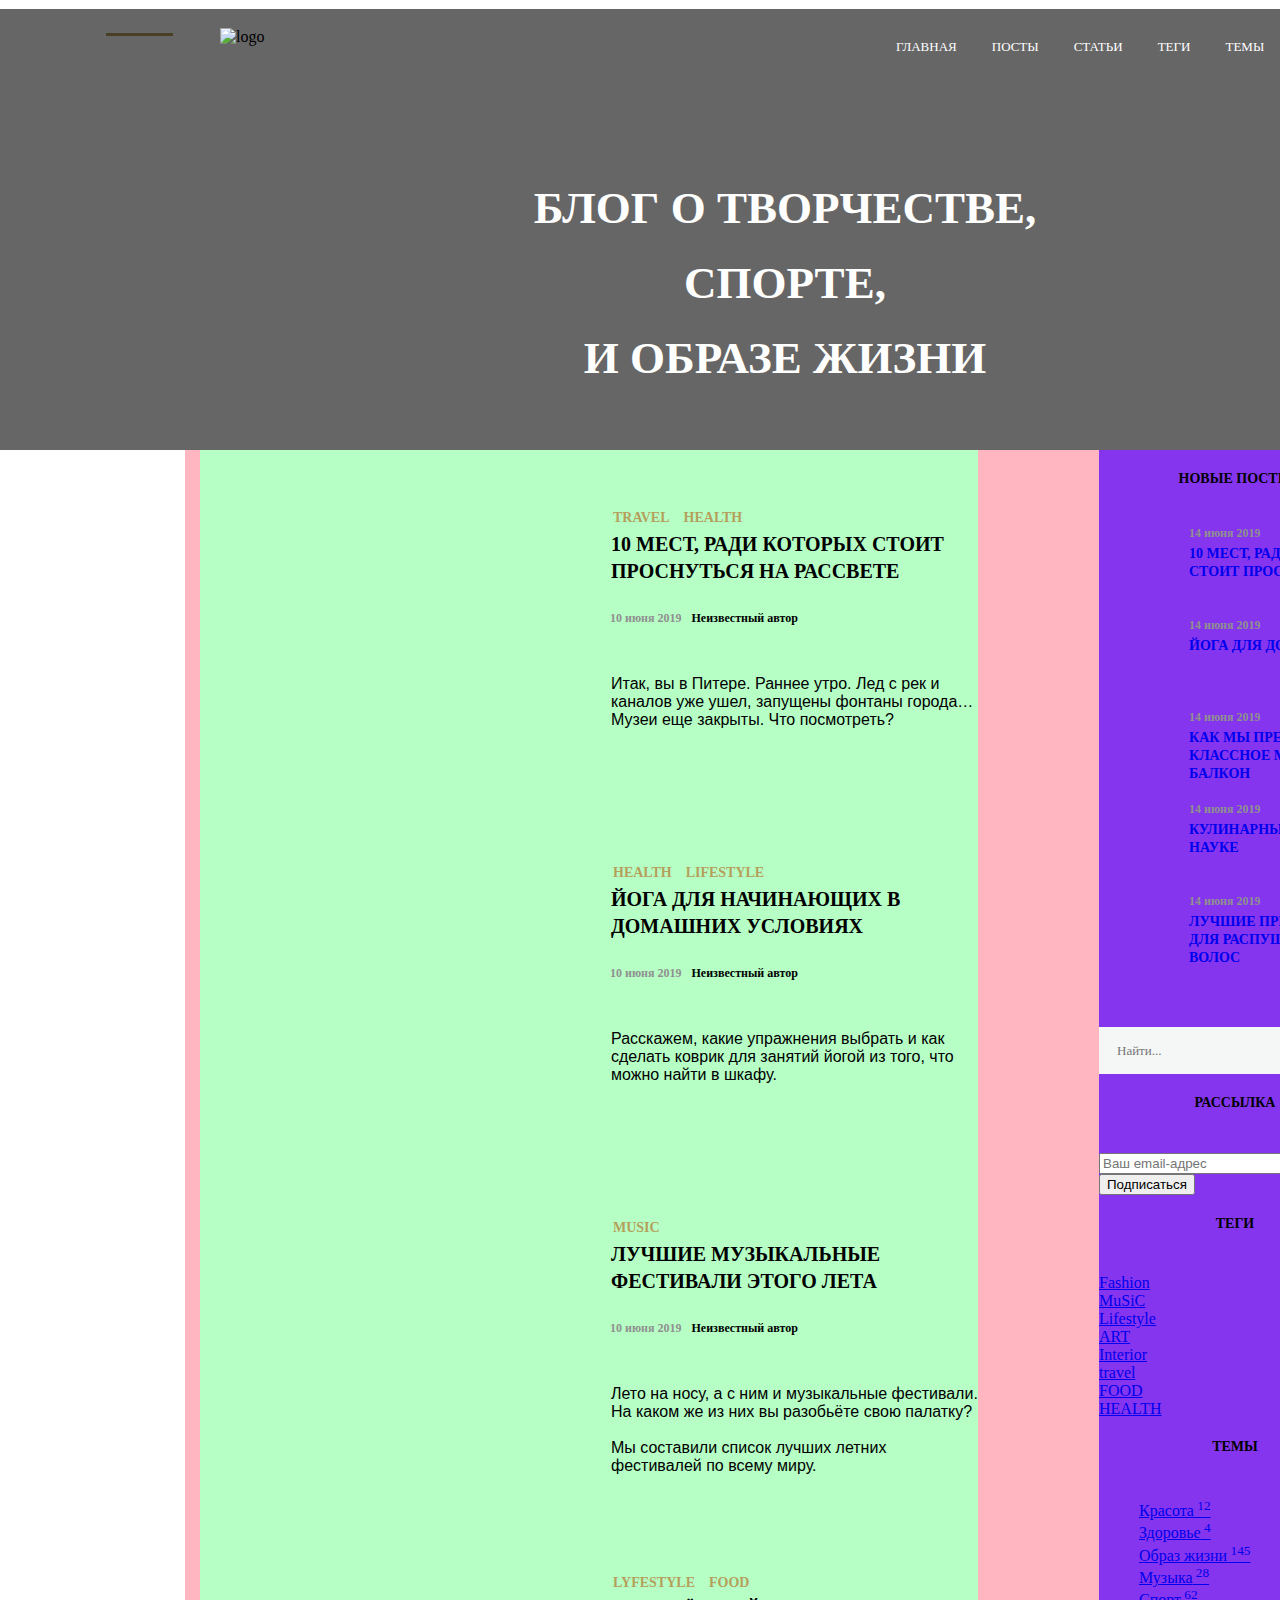
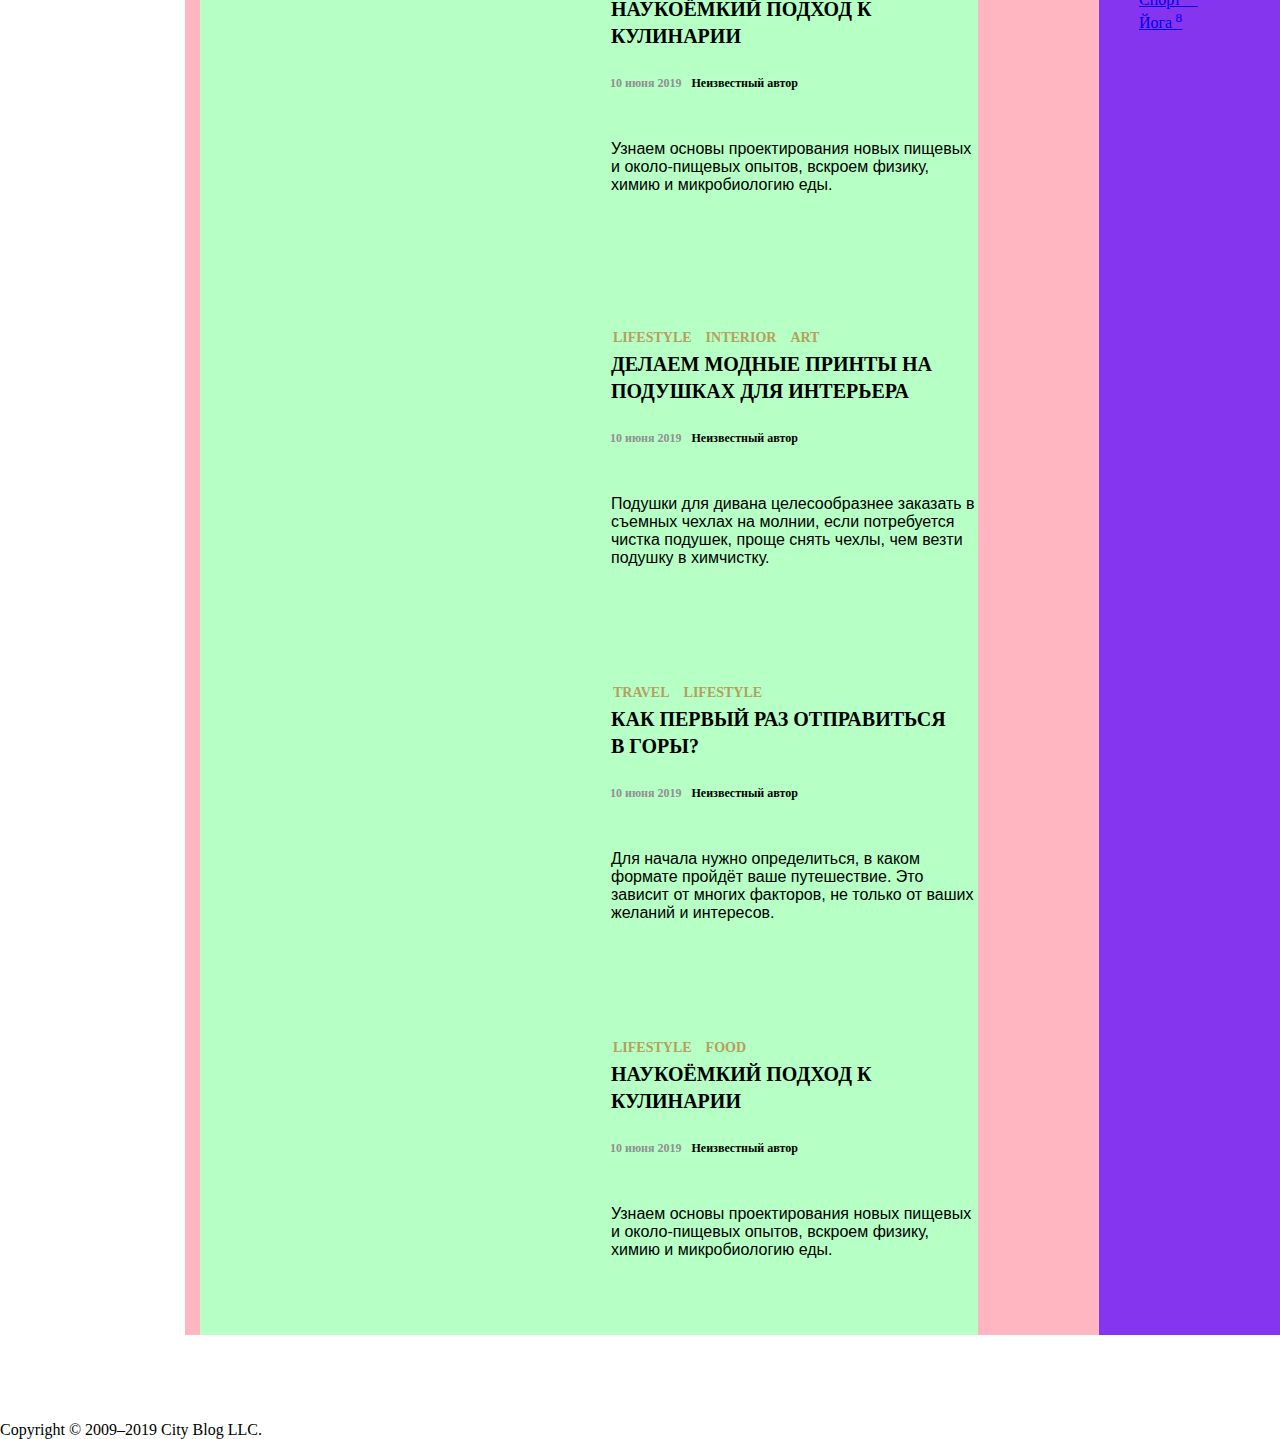
==== HTML from 0 till first/index.html @ 2b3f120d "final" ====
<!DOCTYPE html>
<html lang="en">
  <head>
    <meta charset="UTF-8" />
    <meta http-equiv="X-UA-Compatible" content="IE=edge" />
    <meta name="viewport" content="width=device-width, initial-scale=1.0" />
    <title>Блог о творчестве, спорте, и образе жизни</title>

    <link rel="stylesheet" href="style.css" />
    <link rel="stylesheet" href="https://use.typekit.net/uix5xdh.css" />
  </head>
  <body>
    <main class="main">
      <header class="header">
        <div class="header__container">
          <img
            src="https://netology-code.github.io/html-2-diploma/sources/images/noemi-logo.svg"
            alt="logo"
            class="logo"
          />
          <nav class="menu">
            <ul class="menu-list">
              <li class="menu-list-item">
                <a href="#" class="link">Главная</a>
              </li>
              <li class="menu-list-item">
                <a href="#" class="link">посты</a>
              </li>
              <li class="menu-list-item">
                <a href="#" class="link">статьи</a>
              </li>
              <li class="menu-list-item">
                <a href="#" class="link">теги</a>
              </li>
              <li class="menu-list-item">
                <a href="#" class="link">темы</a>
              </li>
              <li class="menu-list-item">
                <a href="#" class="link">контакты</a>
              </li>
            </ul>
          </nav>
        </div>
        <!-- /.header__container -->
        <h1 class="title">
          <span
            >Блог о творчестве, спорте,<br />
            и образе жизни</span
          >
        </h1>
      </header>
      <section class="section">
        <main class="posts">
          <section class="post">
            <article class="article">
              <span class="tag"
                ><a href="#" class="category">Travel</a>
                <a href="#" class="category">Health</a></span
              >
              <h2 class="article__title">
                <a href="#" class="article__title-link"
                  >10 мест, ради которых стоит проснуться на рассвете</a
                >
              </h2>
              <div class="time__author">
                <time class="time">10 июня 2019</time>
                <span class="author">Неизвестный автор</span>
              </div>
              <p class="content">
                Итак, вы в Питере. Раннее утро. Лед с рек и каналов уже ушел,
                запущены фонтаны города… Музеи еще закрыты. Что посмотреть?
              </p>
            </article>
          </section>
          <section class="post">
            <article class="article">
              <span class="tag"
                ><a href="#" class="category">health</a>
                <a href="#" class="category">lifestyle</a></span
              >
              <h2 class="article__title">
                <a href="#" class="article__title-link"
                  >ЙОга для начинающих в домашних условиях</a
                >
              </h2>
              <div class="time__author">
                <time class="time">10 июня 2019</time>
                <span class="author">Неизвестный автор</span>
              </div>
              <p class="content">
                Расскажем, какие упражнения выбрать и как сделать коврик для
                занятий йогой из того, что можно найти в шкафу.
              </p>
            </article>
          </section>
          <section class="post">
            <article class="article">
              <span class="tag"
                ><a href="#" class="category">music</a>
                <a href="#" class="category"></a
              ></span>
              <h2 class="article__title">
                <a href="#" class="article__title-link"
                  >Лучшие музыкальные фестивали этого лета</a
                >
              </h2>
              <div class="time__author">
                <time class="time">10 июня 2019</time>
                <span class="author">Неизвестный автор</span>
              </div>
              <p class="content">
                Лето на носу, а с ним и музыкальные фестивали. На каком же из
                них вы разобьёте свою палатку? <br /><br />
                Мы составили список лучших летних фестивалей по всему миру.
              </p>
              <!-- <p class="content">
                Мы составили список лучших летних фестивалей по всему миру.
              </p> -->
            </article>
          </section>
          <section class="post">
            <article class="article">
              <span class="tag"
                ><a href="#" class="category">LYFESTYLE</a>
                <a href="#" class="category">FOOD</a></span
              >
              <h2 class="article__title">
                <a href="#" class="article__title-link"
                  >Наукоёмкий подход к кулинарии</a
                >
              </h2>
              <div class="time__author">
                <time class="time">10 июня 2019</time>
                <span class="author">Неизвестный автор</span>
              </div>
              <p class="content">
                Узнаем основы проектирования новых пищевых и около-пищевых
                опытов, вскроем физику, <br />химию и микробиологию еды.
              </p>
            </article>
          </section>
          <section class="post">
            <article class="article">
              <span class="tag">
                <a href="#" class="category">Lifestyle</a>
                <a href="#" class="category">INTERIOR</a>
                <a href="#" class="category">art</a></span
              >
              <h2 class="article__title">
                <a href="#" class="article__title-link"
                  >делаем модные принты на подушках для интерьера</a
                >
              </h2>
              <div class="time__author">
                <time class="time">10 июня 2019</time>
                <span class="author">Неизвестный автор</span>
              </div>
              <p class="content">
                Подушки для дивана целесообразнее заказать в съемных чехлах на
                молнии, если потребуется чистка подушек, проще снять чехлы, чем
                везти подушку в химчистку.
              </p>
            </article>
          </section>
          <section class="post">
            <article class="article">
              <span class="tag"
                ><a href="#" class="category">travel</a>
                <a href="#" class="category">lifestyle</a></span
              >
              <h2 class="article__title">
                <a href="#" class="article__title-link"
                  >Как первый раз отправиться<br />
                  в горы?</a
                >
              </h2>
              <div class="time__author">
                <time class="time">10 июня 2019</time>
                <span class="author">Неизвестный автор</span>
              </div>
              <p class="content">
                Для начала нужно определиться, в каком формате пройдёт ваше
                путешествие. Это зависит от многих факторов, не только от ваших
                желаний и интересов.
              </p>
            </article>
          </section>
          <section class="post">
            <article class="article">
              <span class="tag"
                ><a href="#" class="category">lifestyle</a>
                <a href="#" class="category">food</a></span
              >
              <h2 class="article__title">
                <a href="#" class="article__title-link"
                  >Наукоёмкий подход к кулинарии</a
                >
              </h2>
              <div class="time__author">
                <time class="time">10 июня 2019</time>
                <span class="author">Неизвестный автор</span>
              </div>
              <p class="content">
                Узнаем основы проектирования новых пищевых и около-пищевых
                опытов, вскроем физику, химию и микробиологию еды.
              </p>
            </article>
          </section>
        </main>
        <aside class="aside">
          <section class="aside__container">
            <h3 class="aside__title">Новые посты</h3>
            <article class="aside__post">
              <div class="aside__post-content">
                <time class="time">14 июня 2019</time>
                <h4 class="article__title-aside">
                  <a href="#" class="article__title-link-aside"
                    >10 мест, ради которых стоит проснуться</a
                  >
                </h4>
              </div>
            </article>
            <article class="aside__post">
              <div class="aside__post-content">
                <time class="time">14 июня 2019</time>
                <h4 class="article__title-aside">
                  <a href="#" class="article__title-link-aside"
                    >Йога для домашних</a
                  >
                </h4>
              </div>
            </article>
            <article class="aside__post">
              <div class="aside__post-content">
                <time class="time">14 июня 2019</time>
                <h4 class="article__title-aside">
                  <a href="#" class="article__title-link-aside"
                    >как мы превратили классное место в балкон</a
                  >
                </h4>
              </div>
            </article>
            <article class="aside__post">
              <div class="aside__post-content">
                <time class="time">14 июня 2019</time>
                <h4 class="article__title-aside">
                  <a href="#" class="article__title-link-aside"
                    >Кулинарный подход к науке</a
                  >
                </h4>
              </div>
            </article>
            <article class="aside__post">
              <div class="aside__post-content">
                <time class="time">14 июня 2019</time>
                <h4 class="article__title-aside">
                  <a href="#" class="article__title-link-aside"
                    >лучшие прически для распущенных волос</a
                  >
                </h4>
              </div>
            </article>
          </section>
          <section class="search__container">
            <form class="search">
              <label class="search-group">
                <input class="field" name="query" placeholder="Найти..." />
              </label>
              <button class="button__find"></button>
            </form>
          </section>
          <section class="newsletter__container">
            <h3 class="aside__title">Рассылка</h3>
            <form class="newsletter__form">
              <label class="newsletter__label">
                <input
                  type="email"
                  class="newsletter__field"
                  placeholder="Ваш email-адрес"
                  alt="поле для ввода почты"
                  required=""
                />
              </label>
              <button class="newsletter__button" type="submit">
                Подписаться
              </button>
            </form>
          </section>
          <section class="tags__container">
            <h3 class="aside__title">теги</h3>
            <div class="tags-list">
              <div class="tags-list__item">
                <a href="#" class="tags-list__link">Fashion</a>
              </div>
              <div class="tags-list__item">
                <a href="#" class="tags-list__link">MuSiC</a>
              </div>
              <div class="tags-list__item">
                <a href="#" class="tags-list__link">Lifestyle</a>
              </div>
              <div class="tags-list__item">
                <a href="#" class="tags-list__link">ART</a>
              </div>
              <div class="tags-list__item">
                <a href="#" class="tags-list__link">Interior</a>
              </div>
              <div class="tags-list__item">
                <a href="#" class="tags-list__link">travel</a>
              </div>
              <div class="tags-list__item">
                <a href="#" class="tags-list__link">FOOD</a>
              </div>
              <div class="tags-list__item">
                <a href="#" class="tags-list__link">HEALTH</a>
              </div>
            </div>
          </section>
          <section class="topic__container">
            <h3 class="aside__title">Темы</h3>
            <ul class="topic__list">
              <li class="topic__item">
                <a href="#" class="topic__item-link">Красота<sup> 12</sup></a>
              </li>
              <li class="topic__item">
                <a href="#" class="topic__item-link">Здоровье<sup> 4</sup></a>
              </li>
              <li class="topic__item">
                <a href="#" class="topic__item-link"
                  >Образ жизни<sup> 145</sup></a
                >
              </li>
              <li class="topic__item">
                <a href="#" class="topic__item-link">Музыка<sup> 28</sup></a>
              </li>
              <li class="topic__item">
                <a href="#" class="topic__item-link">Спорт<sup> 62</sup></a>
              </li>
              <li class="topic__item">
                <a href="#" class="topic__item-link">Йога<sup> 8</sup></a>
              </li>
            </ul>
          </section>
        </aside>
      </section>
      <footer class="footer">
        <section class="footer__container">
          <ul class="social-list">
            <li class="social-list__item">
              <a href="#" class="social-list__link"
                ><img
                  src="https://netology-code.github.io/html-2-diploma/sources/images/social/001-dribbble.svg"
                  alt=""
                  class="social-list__icon"
              /></a>
            </li>
            <li class="social-list__item">
              <a href="#" class="social-list__link"
                ><img
                  src="https://netology-code.github.io/html-2-diploma/sources/images/social/002-pinterest.svg"
                  alt=""
                  class="social-list__icon"
              /></a>
            </li>
            <li class="social-list__item">
              <a href="#" class="social-list__link"
                ><img
                  src="https://netology-code.github.io/html-2-diploma/sources/images/social/003-tumblr.svg"
                  alt=""
                  class="social-list__icon"
              /></a>
            </li>
          </ul>
        </section>
        <span class="copyright">Copyright © 2009–2019 City Blog LLC.</span>
      </footer>
    </main>
  </body>
</html>
---- HTML from 0 till first/style.css ----
@font-face {
  font-family: OpenSans;
  src: url(https://netology-code.github.io/html-2-diploma/sources/fonts/OpenSans-Regular.woff);
  font-weight: 400;
  font-style: normal;
}

@font-face {
  font-family: OpenSans;
  src: url(https://netology-code.github.io/html-2-diploma/sources/fonts/OpenSans-Bold.woff);
  font-weight: 600;
  font-style: normal;
}

body {
  margin: 0px;
  padding: 0px;
  box-sizing: border-box;
}

ul {
  list-style-type: none;
}

.main {
  box-sizing: border-box;
  width: 1600px;
  height: 450px;
  background-image: url(https://netology-code.github.io/html-2-diploma/sources/images/banner-bg.jpg);
  background-size: cover;
  background-repeat: no-repeat;
  background-position: -21px 8px;
  position: relative;
  z-index: 2;
}
.main::before {
  box-sizing: border-box;
  display: block;
  content: " ";
  width: 1578px;
  height: 441px;
  background-color: #000000;
  position: absolute;
  z-index: 1;
  opacity: 0.6;
  top: 9px;
}

.header {
  box-sizing: border-box;
  max-width: 1200px;
  min-height: 450px;
  margin: 0 auto;
}

.header__container {
  display: flex;
  flex-wrap: nowrap;
  justify-content: end;
  position: relative;
  z-index: 3;
}

.menu {
  margin-top: 26px;
  margin-right: 29px;
  margin-left: 512px;
  width: 477px;
  text-transform: uppercase;
}

.menu-list {
  display: flex;
  justify-content: end;
  gap: 35px;
  font-family: OpenSans;
  font-size: 13px;
  list-style-type: none;
  text-decoration: none;
}

.menu-list-item:hover {
  text-decoration: underline;
}

.link {
  text-decoration: none;
  color: #fff;
}

.logo {
  box-sizing: border-box;
  margin-top: 28px;
  margin-left: 18px;
  width: 179.95px;
  height: 41px;
  padding-left: 2px;
}

.title {
  width: 690px;
  min-height: 107px;
  font-family: OpenSans;
  font-size: 45px;
  line-height: 75px;
  text-transform: uppercase;
  margin: 102px 240px;
  text-align: center;
  color: #fff;
  position: absolute;
  z-index: 3;
}

.section {
  box-sizing: border-box;
  width: 1230px;
  min-height: 400px;
  margin: 0 auto;
  display: flex;
  justify-content: space-between;

  background-color: lightpink; /* для визуадльной ориентировки*/
}

.posts {
  width: 778px;
  min-height: 293px;
  margin-left: 15px;

  background-color: rgb(182, 255, 197); /* для визуадльной ориентировки*/
}

.post {
  width: 381px;
  height: 301px;
  box-sizing: border-box;
  background-image: url(https://netology-code.github.io/html-2-diploma/sources/images/last-post1.jpg);
  /* background-size: cover; */
  background-repeat: no-repeat;
  background-position: 0 6px;
  position: relative;
  margin-top: 54px;
}

.post:nth-child(2) {
  background-image: url(https://netology-code.github.io/html-2-diploma/sources/images/last-post2.jpg);
}

.post:nth-child(3) {
  background-image: url(https://netology-code.github.io/html-2-diploma/sources/images/last-post3.jpg);
}
.post:nth-child(4) {
  background-image: url(https://netology-code.github.io/html-2-diploma/sources/images/last-post4.jpg);
}
.post:nth-child(5) {
  background-image: url(https://netology-code.github.io/html-2-diploma/sources/images/last-post5.jpg);
}
.post:nth-child(6) {
  background-image: url(https://netology-code.github.io/html-2-diploma/sources/images/last-post6.jpg);
}
.post:nth-child(7) {
  background-image: url(https://netology-code.github.io/html-2-diploma/sources/images/last-post4.jpg);
}

.article {
  display: flex;
  flex-direction: column;
  margin-top: 10px;
  margin-left: -1px;
  width: 369px;
  min-height: 293px;
  position: absolute;
  top: -16px;
  left: 412px;
}

.tag {
  display: flex;

  margin-bottom: -8px;
  margin-left: 2px;
}

.category {
  margin-right: 14px;
  text-decoration: none;
  font-family: OpenSans;
  font-weight: bold;
  font-size: 14px;
  line-height: 40px;
  text-transform: uppercase;
  color: #b59f5c;
}

.category:hover {
  text-decoration: underline;
}

.article__title {
  margin: 0;
}

.article__title-link {
  font-family: OpenSans;
  font-weight: bold;
  font-size: 20px;
  line-height: 24px;
  text-transform: uppercase;
  text-decoration: none;
  color: #000000;
}

.article__title-link:hover {
  color: #b59f5c;
}

.time__author {
  margin-top: 14px;
  margin-left: -1px;
}

.time {
  font-family: OpenSans;
  font-weight: 600;
  font-size: 12px;
  line-height: 40px;
  color: #909090;
  margin-right: 6px;
}

.author {
  font-family: OpenSans;
  font-weight: bold;
  font-size: 12px;
  line-height: 40px;
  color: black;
}

.content {
  margin-top: 37px;
  font-family: myriad-pro, sans-serif;
  font-weight: 400;
  font-style: normal;
}

.aside {
  width: 272px;
  min-height: 350px;
  margin-right: 44px;

  background-color: rgb(133, 53, 237); /* для визуадльной ориентировки*/
}

.aside__block {
  background-color: rgb(17, 210, 33); /* для визуадльной ориентировки*/
  margin-top: 52px;
  position: relative;
}

.aside__title {
  font-family: OpenSans;
  font-weight: bold;
  font-size: 14px;
  line-height: 29.15px;
  color: black;
  text-align: center;
  text-transform: uppercase;
  margin-bottom: 36px;
}

.aside__title::after {
  content: " ";
  width: 67px;
  height: 3px;
  background-color: #b59f5b;
  position: absolute;
  top: 33px;
  left: 106px;
}

.aside__post {
  box-sizing: border-box;
  width: 272px;
  height: 70px;
  background-image: url(https://netology-code.github.io/html-2-diploma/sources/images/2.jpg);
  background-repeat: no-repeat;
  position: relative;
  margin-top: 22px;
  margin-bottom: 21px;
}

.aside__post:nth-of-type(2) {
  background-image: url(https://netology-code.github.io/html-2-diploma/sources/images/151.jpg);
}

.aside__post:nth-of-type(3) {
  background-image: url(https://netology-code.github.io/html-2-diploma/sources/images/45.jpg);
}

.aside__post:nth-of-type(4) {
  background-image: url(https://netology-code.github.io/html-2-diploma/sources/images/501.jpg);
}

.aside__post:nth-of-type(5) {
  background-image: url(https://netology-code.github.io/html-2-diploma/sources/images/7.jpg);
}

.aside__post-content {
  position: absolute;
  width: 183px;
  top: -16px;
  left: 90px;
}

.article__title-aside {
  margin: -9px 0 0 0px;
}

.article__title-link-aside {
  font-family: OpenSans;
  font-weight: bold;
  font-size: 14px;
  line-height: 0.5;
  text-decoration: none;
  text-transform: uppercase;
}

.article__title-link-aside:hover {
  color: #b59f5c;
}

.search__container {
  margin-top: 60px;
}
.search {
  display: flex;
}

.field {
  display: block;
  box-sizing: border-box;
  width: 220px;
  height: 47px;
  padding: 10px 25px 10px 16px;
  font-family: OpenSans;
  font-weight: 400;
  font-size: 13px;
  line-height: 40px;
  border-style: none;
  background-color: #f4f7f6;
  outline: 0;
  border: 2px solid #f4f7f6;
}

.field:focus {
  border: 2px solid #b59f5b;
}

.button__find {
  box-sizing: border-box;
  width: 49px;
  height: 47px;
  margin-left: 0px;
  background-image: url("https://netology-code.github.io/html-2-diploma/sources/images/search.svg");
  background-repeat: no-repeat;
  background-size: 18px 18px;
  background-position: 18px 15px;
  background-color: #b59f5b;
  border-style: none;
  border-color: none;
}

.button__find:hover {
  background-color: #323232;
  cursor: pointer;
}
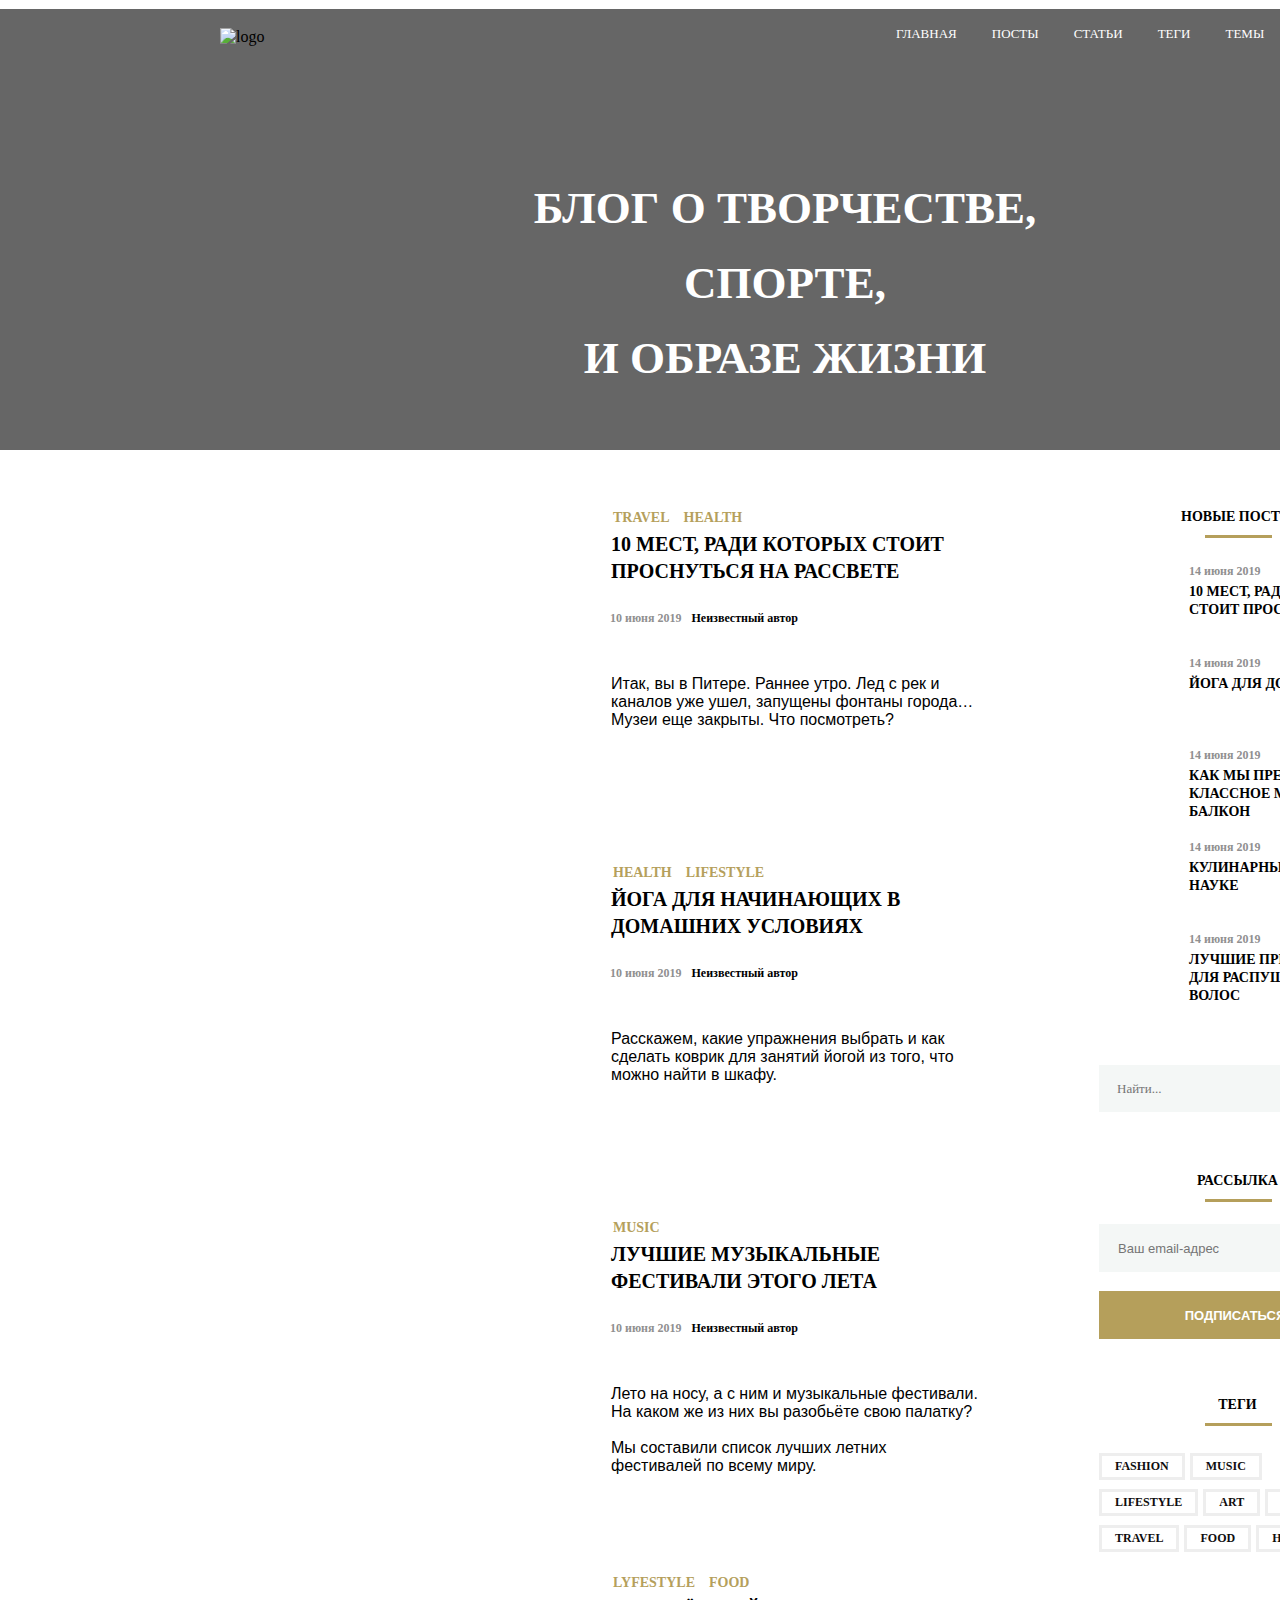
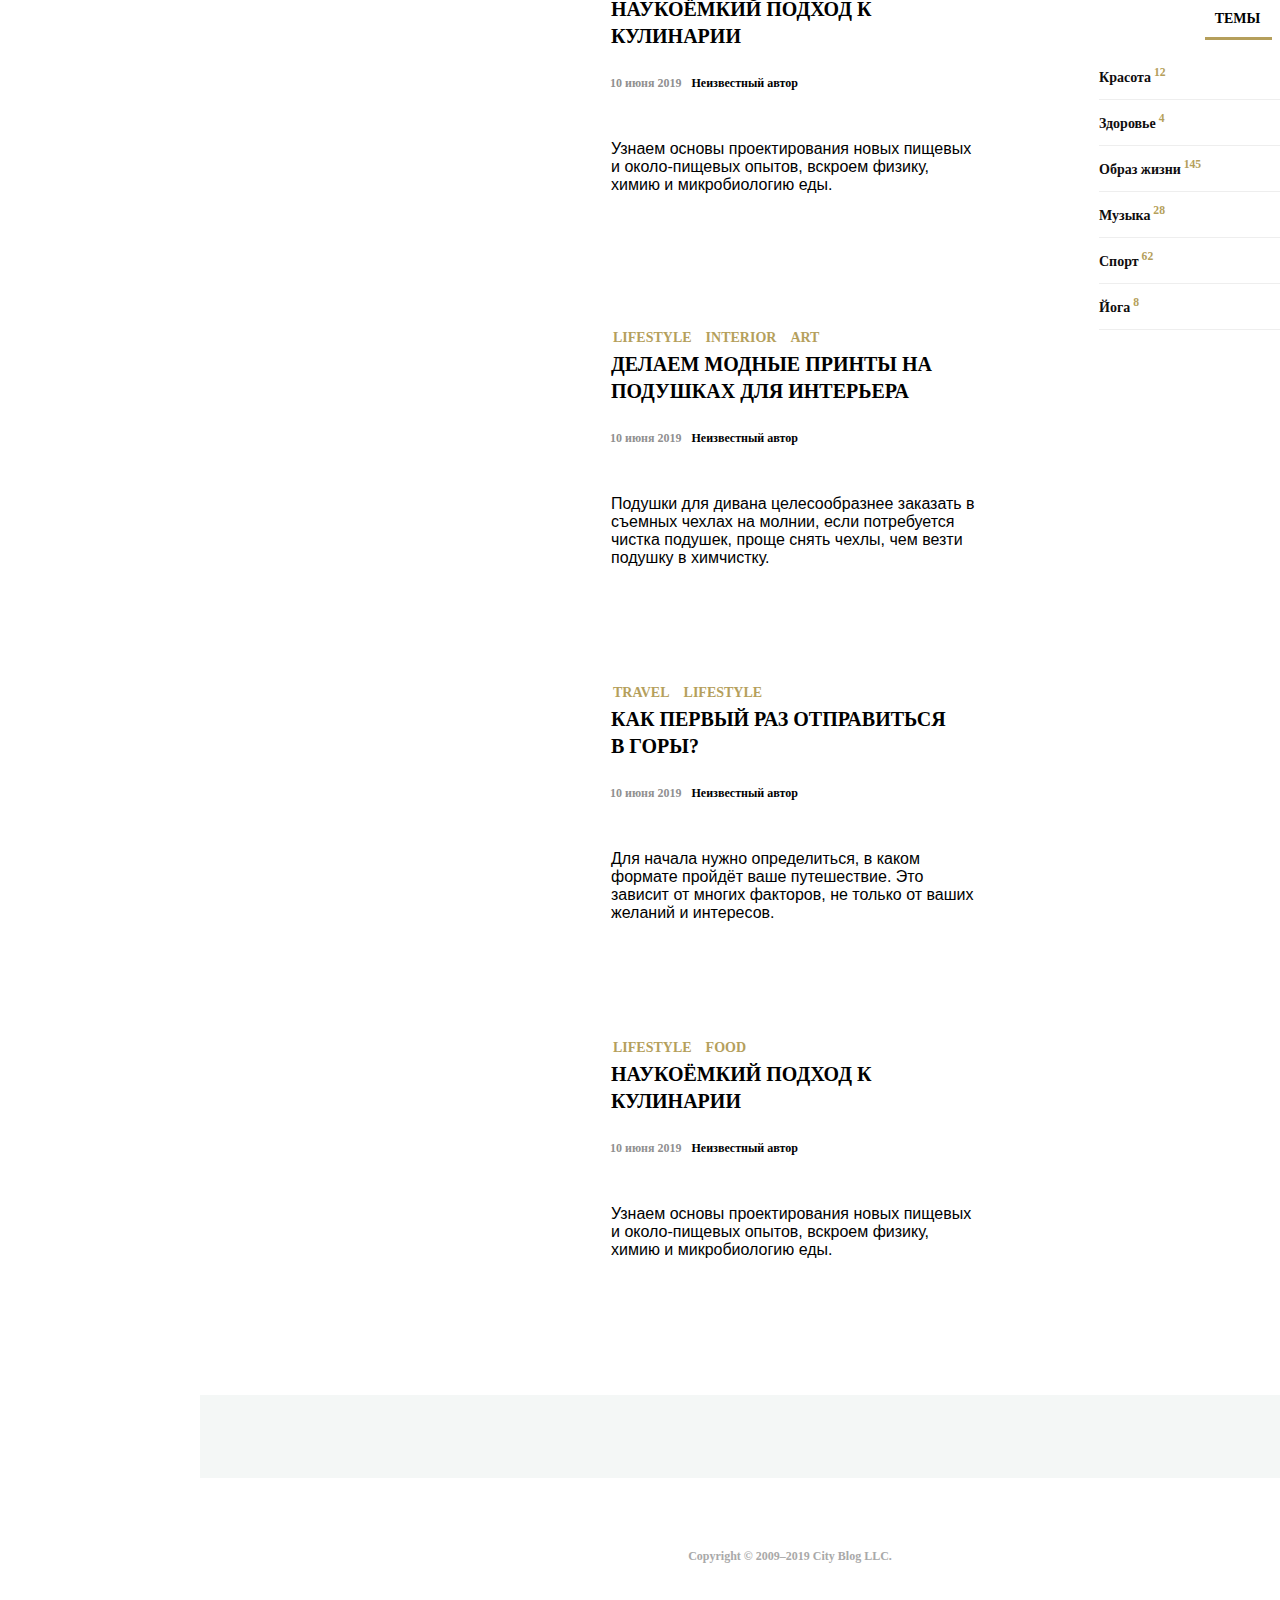
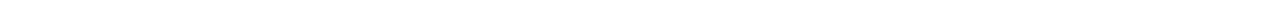
==== commit 9207f498: "19.09.2022" ====
--- a/HTML from 0 till first/index.html
+++ b/HTML from 0 till first/index.html
@@ -12,7 +12,7 @@
   <body>
     <main class="main">
       <header class="header">
-        <div class="header__container">
+        <div class="header-container">
           <img
             src="https://netology-code.github.io/html-2-diploma/sources/images/noemi-logo.svg"
             alt="logo"
@@ -43,10 +43,8 @@
         </div>
         <!-- /.header__container -->
         <h1 class="title">
-          <span
-            >Блог о творчестве, спорте,<br />
-            и образе жизни</span
-          >
+          Блог о творчестве, спорте,<br />
+          и образе жизни
         </h1>
       </header>
       <section class="section">
@@ -57,12 +55,12 @@
                 ><a href="#" class="category">Travel</a>
                 <a href="#" class="category">Health</a></span
               >
-              <h2 class="article__title">
-                <a href="#" class="article__title-link"
+              <h2 class="article-title">
+                <a href="#" class="article-title-link"
                   >10 мест, ради которых стоит проснуться на рассвете</a
                 >
               </h2>
-              <div class="time__author">
+              <div class="time-author">
                 <time class="time">10 июня 2019</time>
                 <span class="author">Неизвестный автор</span>
               </div>
@@ -78,12 +76,12 @@
                 ><a href="#" class="category">health</a>
                 <a href="#" class="category">lifestyle</a></span
               >
-              <h2 class="article__title">
-                <a href="#" class="article__title-link"
+              <h2 class="article-title">
+                <a href="#" class="article-title-link"
                   >ЙОга для начинающих в домашних условиях</a
                 >
               </h2>
-              <div class="time__author">
+              <div class="time-author">
                 <time class="time">10 июня 2019</time>
                 <span class="author">Неизвестный автор</span>
               </div>
@@ -99,12 +97,12 @@
                 ><a href="#" class="category">music</a>
                 <a href="#" class="category"></a
               ></span>
-              <h2 class="article__title">
-                <a href="#" class="article__title-link"
+              <h2 class="article-title">
+                <a href="#" class="article-title-link"
                   >Лучшие музыкальные фестивали этого лета</a
                 >
               </h2>
-              <div class="time__author">
+              <div class="time-author">
                 <time class="time">10 июня 2019</time>
                 <span class="author">Неизвестный автор</span>
               </div>
@@ -124,12 +122,12 @@
                 ><a href="#" class="category">LYFESTYLE</a>
                 <a href="#" class="category">FOOD</a></span
               >
-              <h2 class="article__title">
-                <a href="#" class="article__title-link"
+              <h2 class="article-title">
+                <a href="#" class="article-title-link"
                   >Наукоёмкий подход к кулинарии</a
                 >
               </h2>
-              <div class="time__author">
+              <div class="time-author">
                 <time class="time">10 июня 2019</time>
                 <span class="author">Неизвестный автор</span>
               </div>
@@ -146,12 +144,12 @@
                 <a href="#" class="category">INTERIOR</a>
                 <a href="#" class="category">art</a></span
               >
-              <h2 class="article__title">
-                <a href="#" class="article__title-link"
+              <h2 class="article-title">
+                <a href="#" class="article-title-link"
                   >делаем модные принты на подушках для интерьера</a
                 >
               </h2>
-              <div class="time__author">
+              <div class="time-author">
                 <time class="time">10 июня 2019</time>
                 <span class="author">Неизвестный автор</span>
               </div>
@@ -168,13 +166,13 @@
                 ><a href="#" class="category">travel</a>
                 <a href="#" class="category">lifestyle</a></span
               >
-              <h2 class="article__title">
-                <a href="#" class="article__title-link"
+              <h2 class="article-title">
+                <a href="#" class="article-title-link"
                   >Как первый раз отправиться<br />
                   в горы?</a
                 >
               </h2>
-              <div class="time__author">
+              <div class="time-author">
                 <time class="time">10 июня 2019</time>
                 <span class="author">Неизвестный автор</span>
               </div>
@@ -191,12 +189,12 @@
                 ><a href="#" class="category">lifestyle</a>
                 <a href="#" class="category">food</a></span
               >
-              <h2 class="article__title">
-                <a href="#" class="article__title-link"
+              <h2 class="article-title">
+                <a href="#" class="article-title-link"
                   >Наукоёмкий подход к кулинарии</a
                 >
               </h2>
-              <div class="time__author">
+              <div class="time-author">
                 <time class="time">10 июня 2019</time>
                 <span class="author">Неизвестный автор</span>
               </div>
@@ -208,162 +206,169 @@
           </section>
         </main>
         <aside class="aside">
-          <section class="aside__container">
-            <h3 class="aside__title">Новые посты</h3>
-            <article class="aside__post">
-              <div class="aside__post-content">
-                <time class="time">14 июня 2019</time>
-                <h4 class="article__title-aside">
-                  <a href="#" class="article__title-link-aside"
+          <section class="aside-container">
+            <h3 class="aside-title">Новые посты</h3>
+            <article class="aside-post">
+              <div class="aside-post-content">
+                <time class="time">14 июня 2019</time>
+                <h4 class="article-title-aside">
+                  <a href="#" class="article-title-link-aside"
                     >10 мест, ради которых стоит проснуться</a
                   >
                 </h4>
               </div>
             </article>
-            <article class="aside__post">
-              <div class="aside__post-content">
-                <time class="time">14 июня 2019</time>
-                <h4 class="article__title-aside">
-                  <a href="#" class="article__title-link-aside"
+            <article class="aside-post">
+              <div class="aside-post-content">
+                <time class="time">14 июня 2019</time>
+                <h4 class="article-title-aside">
+                  <a href="#" class="article-title-link-aside"
                     >Йога для домашних</a
                   >
                 </h4>
               </div>
             </article>
-            <article class="aside__post">
-              <div class="aside__post-content">
-                <time class="time">14 июня 2019</time>
-                <h4 class="article__title-aside">
-                  <a href="#" class="article__title-link-aside"
+            <article class="aside-post">
+              <div class="aside-post-content">
+                <time class="time">14 июня 2019</time>
+                <h4 class="article-title-aside">
+                  <a href="#" class="article-title-link-aside"
                     >как мы превратили классное место в балкон</a
                   >
                 </h4>
               </div>
             </article>
-            <article class="aside__post">
-              <div class="aside__post-content">
-                <time class="time">14 июня 2019</time>
-                <h4 class="article__title-aside">
-                  <a href="#" class="article__title-link-aside"
+            <article class="aside-post">
+              <div class="aside-post-content">
+                <time class="time">14 июня 2019</time>
+                <h4 class="article-title-aside">
+                  <a href="#" class="article-title-link-aside"
                     >Кулинарный подход к науке</a
                   >
                 </h4>
               </div>
             </article>
-            <article class="aside__post">
-              <div class="aside__post-content">
-                <time class="time">14 июня 2019</time>
-                <h4 class="article__title-aside">
-                  <a href="#" class="article__title-link-aside"
+            <article class="aside-post">
+              <div class="aside-post-content">
+                <time class="time">14 июня 2019</time>
+                <h4 class="article-title-aside">
+                  <a href="#" class="article-title-link-aside"
                     >лучшие прически для распущенных волос</a
                   >
                 </h4>
               </div>
             </article>
           </section>
-          <section class="search__container">
+          <section class="search-container">
             <form class="search">
               <label class="search-group">
+                <span class="visually-hidden">поле для ввода поиска</span>
                 <input class="field" name="query" placeholder="Найти..." />
               </label>
-              <button class="button__find"></button>
+              <button class="button-find">
+                <span class="visually-hidden">кнопка для поиска</span>
+              </button>
             </form>
           </section>
-          <section class="newsletter__container">
-            <h3 class="aside__title">Рассылка</h3>
-            <form class="newsletter__form">
-              <label class="newsletter__label">
+          <section class="newsletter-container">
+            <h3 class="aside-title">Рассылка</h3>
+            <form class="newsletter-form">
+              <label class="newsletter-label">
+                <span class="visually-hidden">поле для ввода почты</span>
                 <input
                   type="email"
-                  class="newsletter__field"
+                  class="newsletter-field"
                   placeholder="Ваш email-адрес"
                   alt="поле для ввода почты"
                   required=""
                 />
               </label>
-              <button class="newsletter__button" type="submit">
+              <button class="newsletter-button" type="submit">
                 Подписаться
               </button>
             </form>
           </section>
-          <section class="tags__container">
-            <h3 class="aside__title">теги</h3>
+          <section class="tags-container">
+            <h3 class="aside-title">теги</h3>
             <div class="tags-list">
-              <div class="tags-list__item">
-                <a href="#" class="tags-list__link">Fashion</a>
-              </div>
-              <div class="tags-list__item">
-                <a href="#" class="tags-list__link">MuSiC</a>
-              </div>
-              <div class="tags-list__item">
-                <a href="#" class="tags-list__link">Lifestyle</a>
-              </div>
-              <div class="tags-list__item">
-                <a href="#" class="tags-list__link">ART</a>
-              </div>
-              <div class="tags-list__item">
-                <a href="#" class="tags-list__link">Interior</a>
-              </div>
-              <div class="tags-list__item">
-                <a href="#" class="tags-list__link">travel</a>
-              </div>
-              <div class="tags-list__item">
-                <a href="#" class="tags-list__link">FOOD</a>
-              </div>
-              <div class="tags-list__item">
-                <a href="#" class="tags-list__link">HEALTH</a>
+              <div class="tags-list-item">
+                <a href="#" class="tags-list-link">Fashion</a>
+              </div>
+              <div class="tags-list-item">
+                <a href="#" class="tags-list-link">MuSiC</a>
+              </div>
+              <div class="tags-list-item">
+                <a href="#" class="tags-list-link">Lifestyle</a>
+              </div>
+              <div class="tags-list-item">
+                <a href="#" class="tags-list-link">ART</a>
+              </div>
+              <div class="tags-list-item">
+                <a href="#" class="tags-list-link">Interior</a>
+              </div>
+              <div class="tags-list-item">
+                <a href="#" class="tags-list-link">travel</a>
+              </div>
+              <div class="tags-list-item">
+                <a href="#" class="tags-list-link">FOOD</a>
+              </div>
+              <div class="tags-list-item">
+                <a href="#" class="tags-list-link">HEALTH</a>
               </div>
             </div>
           </section>
-          <section class="topic__container">
-            <h3 class="aside__title">Темы</h3>
-            <ul class="topic__list">
-              <li class="topic__item">
-                <a href="#" class="topic__item-link">Красота<sup> 12</sup></a>
-              </li>
-              <li class="topic__item">
-                <a href="#" class="topic__item-link">Здоровье<sup> 4</sup></a>
-              </li>
-              <li class="topic__item">
-                <a href="#" class="topic__item-link"
+          <section class="topic-container">
+            <h3 class="aside-title">Темы</h3>
+            <ul class="topic-list">
+              <li class="topic-item">
+                <a href="#" class="topic-item-link">Красота<sup> 12</sup></a>
+              </li>
+              <li class="topic-item">
+                <a href="#" class="topic-item-link">Здоровье<sup> 4</sup></a>
+              </li>
+              <li class="topic-item">
+                <a href="#" class="topic-item-link"
                   >Образ жизни<sup> 145</sup></a
                 >
               </li>
-              <li class="topic__item">
-                <a href="#" class="topic__item-link">Музыка<sup> 28</sup></a>
-              </li>
-              <li class="topic__item">
-                <a href="#" class="topic__item-link">Спорт<sup> 62</sup></a>
-              </li>
-              <li class="topic__item">
-                <a href="#" class="topic__item-link">Йога<sup> 8</sup></a>
+              <li class="topic-item">
+                <a href="#" class="topic-item-link">Музыка<sup> 28</sup></a>
+              </li>
+              <li class="topic-item">
+                <a href="#" class="topic-item-link">Спорт<sup> 62</sup></a>
+              </li>
+              <li class="topic-item">
+                <a href="#" class="topic-item-link">Йога<sup> 8</sup></a>
               </li>
             </ul>
           </section>
         </aside>
       </section>
       <footer class="footer">
-        <section class="footer__container">
+        <section class="footer-container">
           <ul class="social-list">
-            <li class="social-list__item">
-              <a href="#" class="social-list__link"
-                ><img
+            <li class="social-list-item">
+              <a href="#" class="social-list-link">
+                <span class="visually-hidden">dribbble</span>
+                <img
                   src="https://netology-code.github.io/html-2-diploma/sources/images/social/001-dribbble.svg"
                   alt=""
-                  class="social-list__icon"
+                  class="social-list-icon"
               /></a>
             </li>
-            <li class="social-list__item">
-              <a href="#" class="social-list__link"
+            <li class="social-list-item">
+              <a href="#" class="social-list-link">
+                <span class="visually-hidden">pinterest</span
                 ><img
                   src="https://netology-code.github.io/html-2-diploma/sources/images/social/002-pinterest.svg"
                   alt=""
                   class="social-list__icon"
               /></a>
             </li>
-            <li class="social-list__item">
-              <a href="#" class="social-list__link"
-                ><img
+            <li class="social-list-item">
+              <a href="#" class="social-list-link">
+                <span class="visually-hidden">tumblr</span>
+                <img
                   src="https://netology-code.github.io/html-2-diploma/sources/images/social/003-tumblr.svg"
                   alt=""
                   class="social-list__icon"
--- a/HTML from 0 till first/style.css
+++ b/HTML from 0 till first/style.css
@@ -12,16 +12,31 @@
   font-style: normal;
 }
 
-body {
+body,
+footer,
+h1,
+h2,
+h3,
+p {
   margin: 0px;
   padding: 0px;
   box-sizing: border-box;
 }
 
-ul {
+ul,
+li {
   list-style-type: none;
-}
-
+  margin: 0;
+  padding: 0;
+}
+
+a {
+  margin: 0px;
+  padding: 0px;
+  box-sizing: border-box;
+  text-decoration: none;
+  color: #0f0d0e;
+}
 .main {
   box-sizing: border-box;
   width: 1600px;
@@ -32,6 +47,7 @@
   background-position: -21px 8px;
   position: relative;
   z-index: 2;
+  margin: 0 auto;
 }
 .main::before {
   box-sizing: border-box;
@@ -53,7 +69,7 @@
   margin: 0 auto;
 }
 
-.header__container {
+.header-container {
   display: flex;
   flex-wrap: nowrap;
   justify-content: end;
@@ -118,21 +134,17 @@
   margin: 0 auto;
   display: flex;
   justify-content: space-between;
-
-  background-color: lightpink; /* для визуадльной ориентировки*/
 }
 
 .posts {
   width: 778px;
   min-height: 293px;
   margin-left: 15px;
-
-  background-color: rgb(182, 255, 197); /* для визуадльной ориентировки*/
 }
 
 .post {
   width: 381px;
-  height: 301px;
+  min-height: 301px;
   box-sizing: border-box;
   background-image: url(https://netology-code.github.io/html-2-diploma/sources/images/last-post1.jpg);
   /* background-size: cover; */
@@ -176,7 +188,6 @@
 
 .tag {
   display: flex;
-
   margin-bottom: -8px;
   margin-left: 2px;
 }
@@ -196,11 +207,11 @@
   text-decoration: underline;
 }
 
-.article__title {
+.article-title {
   margin: 0;
 }
 
-.article__title-link {
+.article-title-link {
   font-family: OpenSans;
   font-weight: bold;
   font-size: 20px;
@@ -210,11 +221,11 @@
   color: #000000;
 }
 
-.article__title-link:hover {
+.article-title-link:hover {
   color: #b59f5c;
 }
 
-.time__author {
+.time-author {
   margin-top: 14px;
   margin-left: -1px;
 }
@@ -247,17 +258,14 @@
   width: 272px;
   min-height: 350px;
   margin-right: 44px;
-
-  background-color: rgb(133, 53, 237); /* для визуадльной ориентировки*/
-}
-
-.aside__block {
-  background-color: rgb(17, 210, 33); /* для визуадльной ориентировки*/
+}
+
+.aside-container {
   margin-top: 52px;
   position: relative;
 }
 
-.aside__title {
+.aside-title {
   font-family: OpenSans;
   font-weight: bold;
   font-size: 14px;
@@ -266,9 +274,10 @@
   text-align: center;
   text-transform: uppercase;
   margin-bottom: 36px;
-}
-
-.aside__title::after {
+  margin-left: 5px;
+}
+
+.aside-title::after {
   content: " ";
   width: 67px;
   height: 3px;
@@ -278,7 +287,7 @@
   left: 106px;
 }
 
-.aside__post {
+.aside-post {
   box-sizing: border-box;
   width: 272px;
   height: 70px;
@@ -289,47 +298,48 @@
   margin-bottom: 21px;
 }
 
-.aside__post:nth-of-type(2) {
+.aside-post:nth-of-type(2) {
   background-image: url(https://netology-code.github.io/html-2-diploma/sources/images/151.jpg);
 }
 
-.aside__post:nth-of-type(3) {
+.aside-post:nth-of-type(3) {
   background-image: url(https://netology-code.github.io/html-2-diploma/sources/images/45.jpg);
 }
 
-.aside__post:nth-of-type(4) {
+.aside-post:nth-of-type(4) {
   background-image: url(https://netology-code.github.io/html-2-diploma/sources/images/501.jpg);
 }
 
-.aside__post:nth-of-type(5) {
+.aside-post:nth-of-type(5) {
   background-image: url(https://netology-code.github.io/html-2-diploma/sources/images/7.jpg);
 }
 
-.aside__post-content {
+.aside-post-content {
   position: absolute;
   width: 183px;
   top: -16px;
   left: 90px;
 }
 
-.article__title-aside {
+.article-title-aside {
   margin: -9px 0 0 0px;
 }
 
-.article__title-link-aside {
+.article-title-link-aside {
   font-family: OpenSans;
   font-weight: bold;
   font-size: 14px;
   line-height: 0.5;
   text-decoration: none;
   text-transform: uppercase;
-}
-
-.article__title-link-aside:hover {
+  color: #000000;
+}
+
+.article-title-link-aside:hover {
   color: #b59f5c;
 }
 
-.search__container {
+.search-container {
   margin-top: 60px;
 }
 .search {
@@ -356,7 +366,7 @@
   border: 2px solid #b59f5b;
 }
 
-.button__find {
+.button-find {
   box-sizing: border-box;
   width: 49px;
   height: 47px;
@@ -370,7 +380,173 @@
   border-color: none;
 }
 
-.button__find:hover {
+.button-find:hover {
   background-color: #323232;
   cursor: pointer;
 }
+
+.visually-hidden {
+  position: absolute;
+  width: 1px;
+  height: 1px;
+  margin: -1px;
+  padding: 0;
+  border: 0;
+  clip: rect(0 0 0 0);
+  overflow: hidden;
+}
+
+.newsletter-container {
+  margin-top: 54px;
+  position: relative;
+}
+
+.newsletter-field {
+  box-sizing: border-box;
+  width: 100%;
+  height: 48px;
+  font-size: 13px;
+  border: none;
+  background-color: #f4f7f6;
+  border: none;
+  padding-left: 17px;
+  margin-top: -7px;
+  outline: 0;
+  border: 2px solid #f4f7f6;
+}
+
+.newsletter-field:focus {
+  border: 2px solid #b59f5b;
+}
+
+.newsletter-button {
+  margin-top: 19px;
+  height: 48px;
+  border: none;
+  width: 272px;
+  background-color: #b59f5b;
+  font-weight: bold;
+  text-transform: uppercase;
+  color: #ffffff;
+  font-size: 13px;
+}
+
+.newsletter-button:hover {
+  cursor: pointer;
+  background-color: #323232;
+}
+
+.tags-container {
+  margin-top: 51px;
+  position: relative;
+}
+
+.tags-list {
+  display: flex;
+  flex-wrap: wrap;
+  margin-top: -2px;
+}
+
+.tags-list-item {
+  display: inline-block;
+  height: 21px;
+  border: 3px solid #eeeeee;
+  padding: 0px 13px;
+  margin-right: 5px;
+  margin-bottom: 9px;
+}
+
+.tags-list-item:hover {
+  border-color: #b59f5b;
+}
+
+.tags-list-link {
+  font-family: OpenSans;
+  font-weight: bold;
+  font-size: 12px;
+  line-height: 20px;
+  text-decoration: none;
+  text-transform: uppercase;
+  color: #0f0d0e;
+}
+
+.topic-container {
+  margin-top: 43px;
+  min-height: 254px;
+  position: relative;
+}
+
+.topic-list {
+  display: flex;
+  flex-direction: column;
+  margin-top: -16px;
+}
+
+.topic-item {
+  display: flex;
+  box-sizing: border-box;
+  height: 46px;
+  align-items: center;
+  border-bottom: 1px solid #eeeeee;
+}
+
+.topic-item-link {
+  font-family: OpenSans;
+  font-weight: bold;
+  font-size: 14px;
+  display: inline;
+  vertical-align: middle;
+}
+
+sup {
+  color: #b59f5b;
+}
+
+.topic-item-link:hover {
+  color: #b59f5b;
+}
+
+.footer {
+  width: 1230px;
+  margin-top: 60px;
+  margin-right: auto;
+  margin-left: auto;
+}
+
+.footer-container {
+  width: 1170px;
+  height: 83px;
+  background-color: #f4f7f6;
+  margin: 0 15px 0 15px;
+}
+
+.social-list {
+  display: flex;
+  justify-content: center;
+}
+
+.social-list-item {
+  margin-top: 31px;
+  margin-right: -4px;
+  width: 20px;
+  height: 20px;
+}
+
+.social-list-item:nth-child(2) {
+  margin-left: 31px;
+}
+
+.social-list-item:nth-child(3) {
+  margin-left: 29px;
+}
+
+.copyright {
+  display: block;
+  height: 54px;
+  text-align: center;
+  margin: 71px 20px 40px 0;
+  font-family: OpenSans;
+  font-weight: bold;
+  font-size: 12px;
+  color: #a9a9a9;
+}
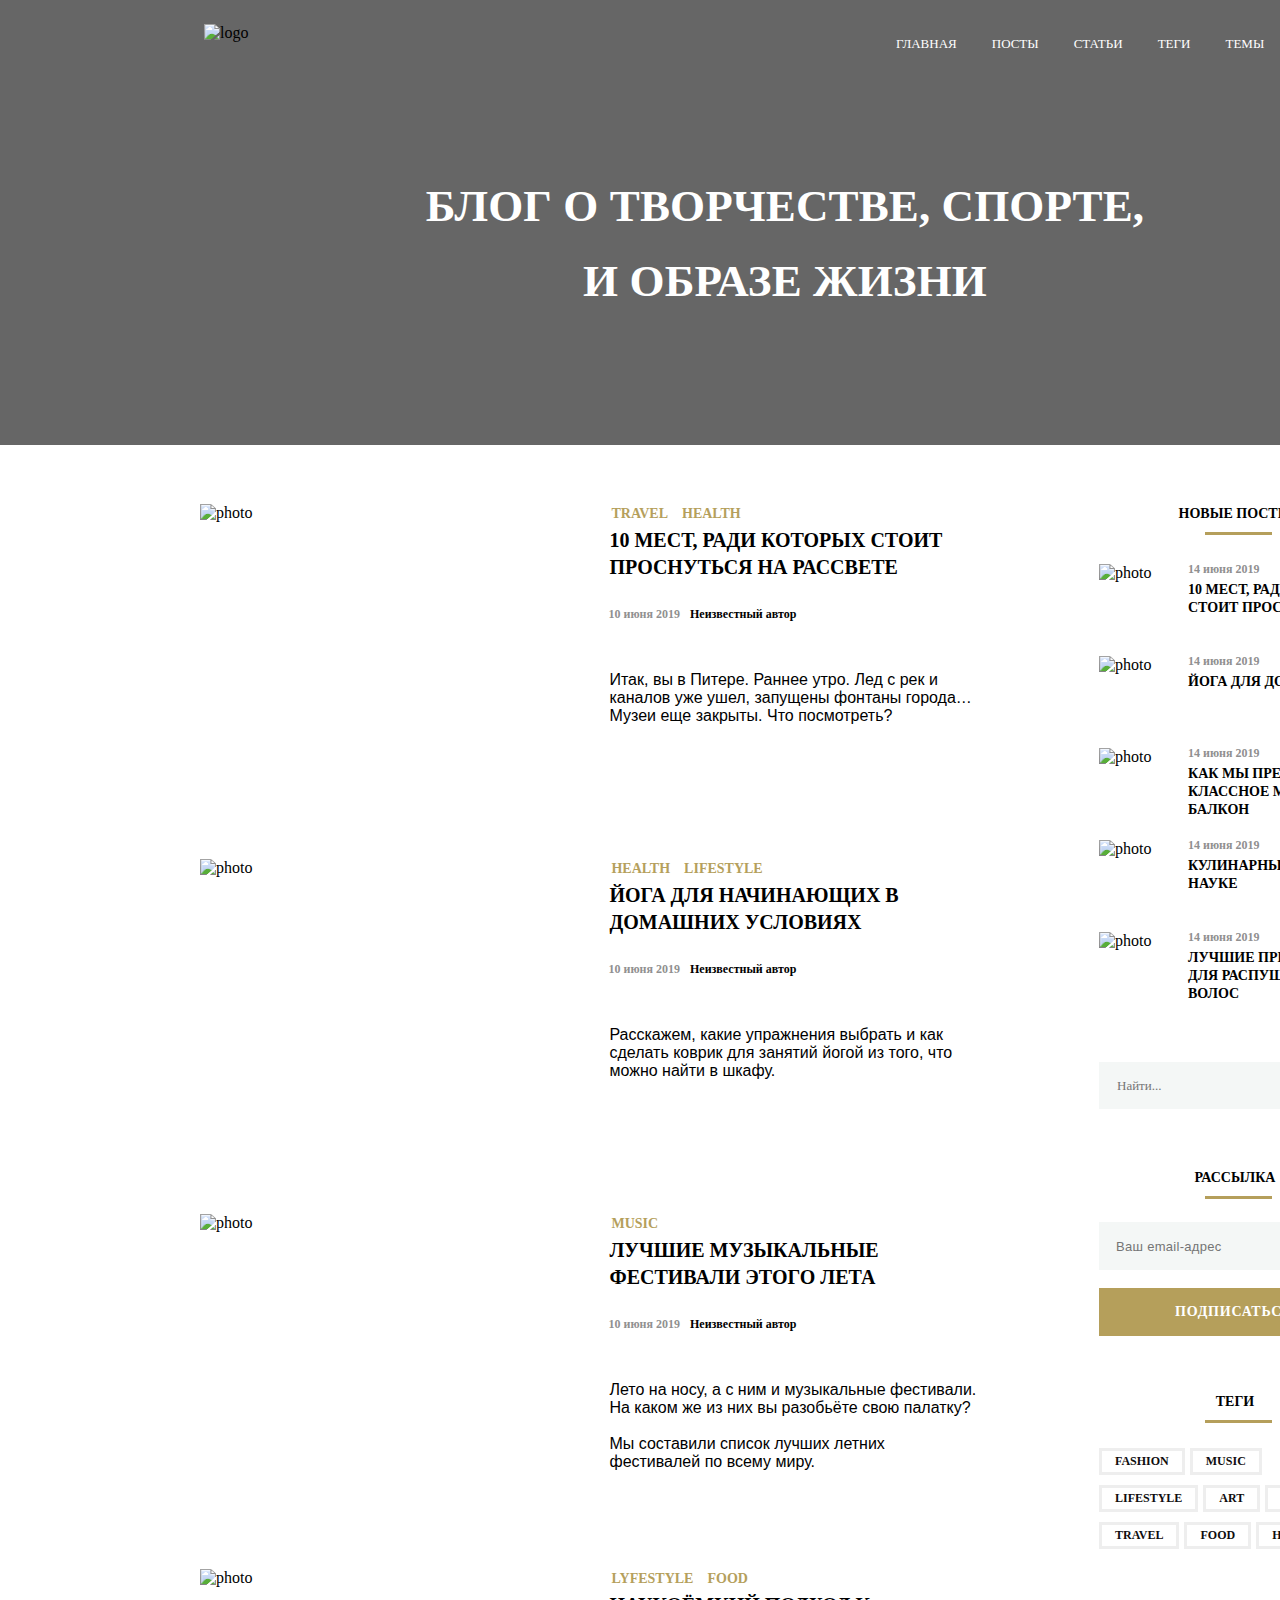
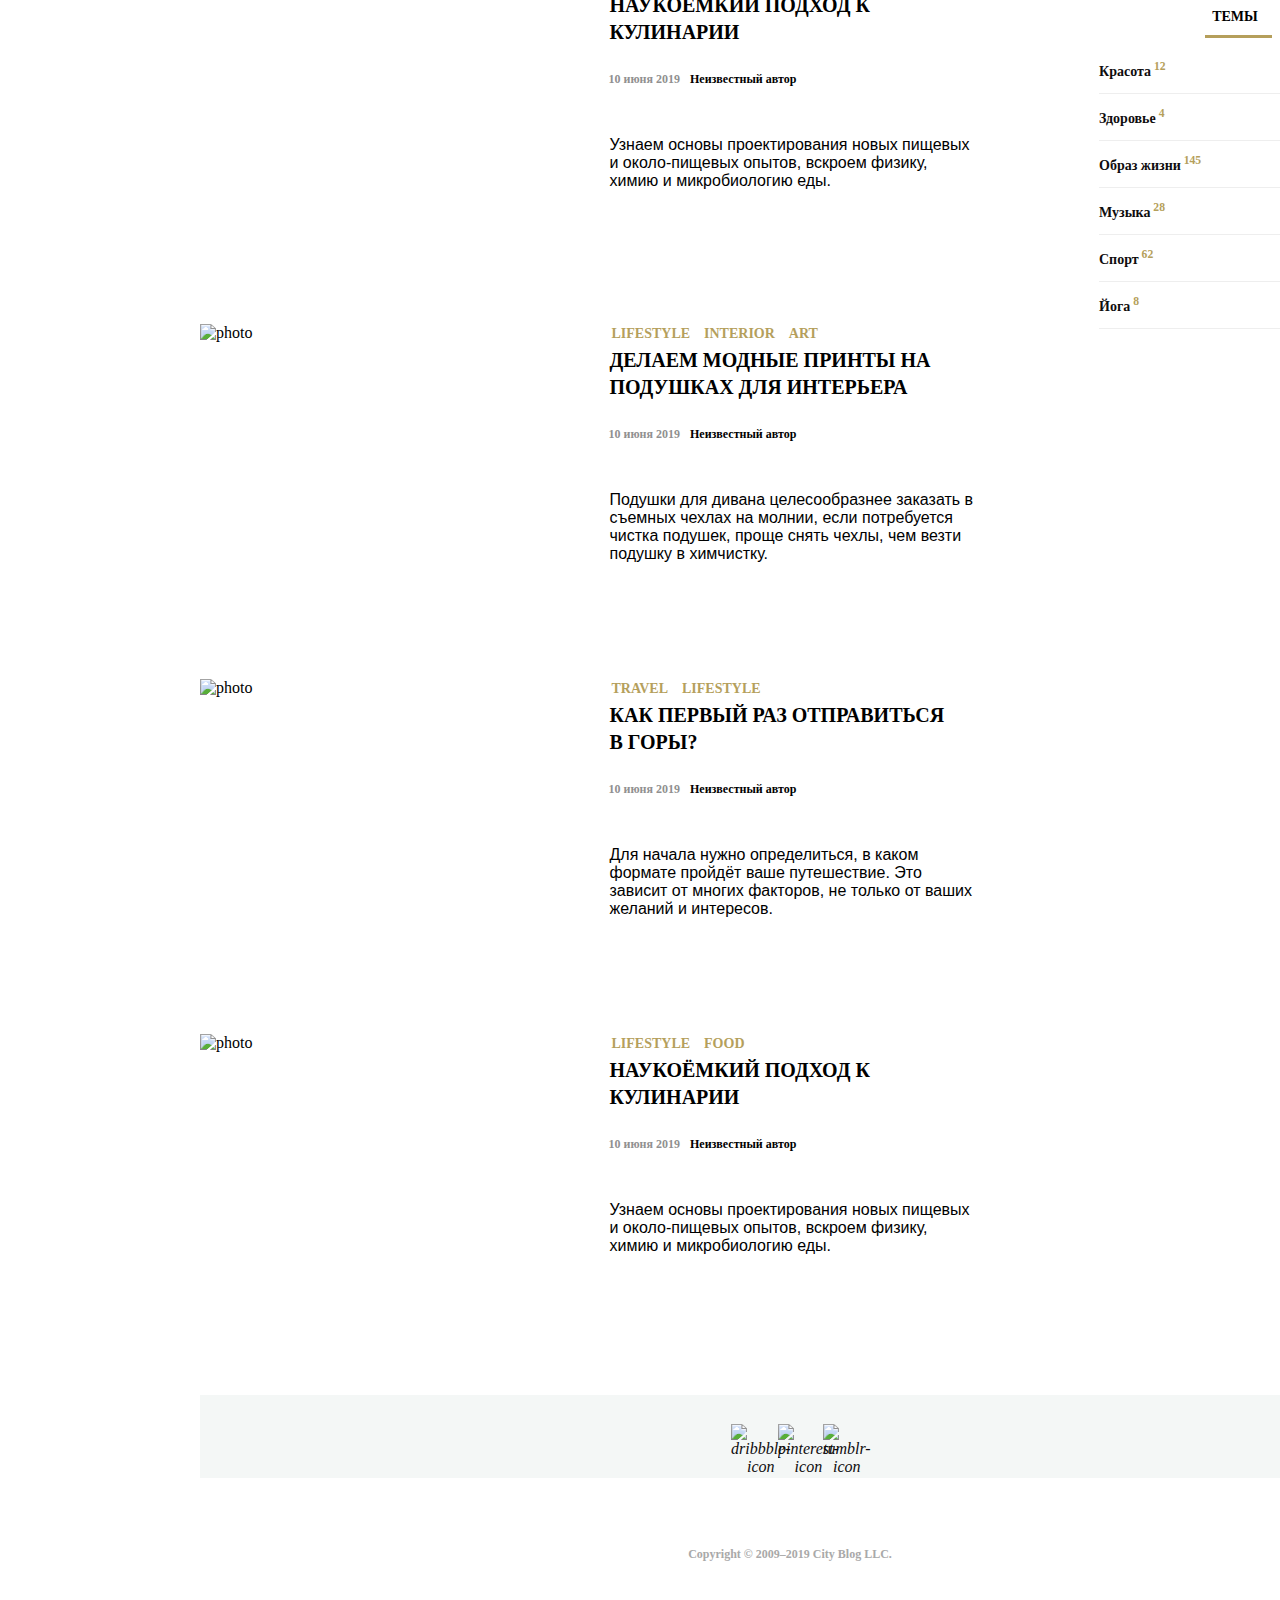
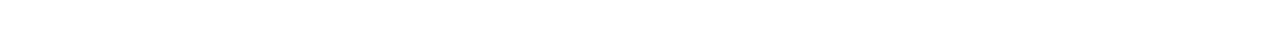
==== commit 9162a26f: "25.09.2022" ====
--- a/HTML from 0 till first/index.html
+++ b/HTML from 0 till first/index.html
@@ -21,22 +21,22 @@
           <nav class="menu">
             <ul class="menu-list">
               <li class="menu-list-item">
-                <a href="#" class="link">Главная</a>
-              </li>
-              <li class="menu-list-item">
-                <a href="#" class="link">посты</a>
-              </li>
-              <li class="menu-list-item">
-                <a href="#" class="link">статьи</a>
-              </li>
-              <li class="menu-list-item">
-                <a href="#" class="link">теги</a>
-              </li>
-              <li class="menu-list-item">
-                <a href="#" class="link">темы</a>
-              </li>
-              <li class="menu-list-item">
-                <a href="#" class="link">контакты</a>
+                <a href="#0" class="link">Главная</a>
+              </li>
+              <li class="menu-list-item">
+                <a href="#0" class="link">посты</a>
+              </li>
+              <li class="menu-list-item">
+                <a href="#0" class="link">статьи</a>
+              </li>
+              <li class="menu-list-item">
+                <a href="#0" class="link">теги</a>
+              </li>
+              <li class="menu-list-item">
+                <a href="#0" class="link">темы</a>
+              </li>
+              <li class="menu-list-item">
+                <a href="#0" class="link">контакты</a>
               </li>
             </ul>
           </nav>
@@ -50,11 +50,17 @@
       <section class="section">
         <main class="posts">
           <section class="post">
-            <article class="article">
-              <span class="tag"
-                ><a href="#" class="category">Travel</a>
-                <a href="#" class="category">Health</a></span
-              >
+            <img
+              src="https://netology-code.github.io/html-2-diploma/sources/images/last-post1.jpg"
+              alt="photo"
+              class="photo"
+            />
+            <article class="article">
+              <ul class="tag">
+                <li><a href="#" class="category">Travel</a></li>
+                <li><a href="#" class="category">Health</a></li>
+              </ul>
+
               <h2 class="article-title">
                 <a href="#" class="article-title-link"
                   >10 мест, ради которых стоит проснуться на рассвете</a
@@ -71,13 +77,18 @@
             </article>
           </section>
           <section class="post">
-            <article class="article">
-              <span class="tag"
-                ><a href="#" class="category">health</a>
-                <a href="#" class="category">lifestyle</a></span
-              >
-              <h2 class="article-title">
-                <a href="#" class="article-title-link"
+            <img
+              src="https://netology-code.github.io/html-2-diploma/sources/images/last-post2.jpg"
+              alt="photo"
+              class="photo"
+            />
+            <article class="article">
+              <ul class="tag">
+                <li><a href="#0" class="category">health</a></li>
+                <li><a href="#0" class="category">lifestyle</a></li>
+              </ul>
+              <h2 class="article-title">
+                <a href="#0" class="article-title-link"
                   >ЙОга для начинающих в домашних условиях</a
                 >
               </h2>
@@ -92,13 +103,18 @@
             </article>
           </section>
           <section class="post">
-            <article class="article">
-              <span class="tag"
-                ><a href="#" class="category">music</a>
-                <a href="#" class="category"></a
-              ></span>
-              <h2 class="article-title">
-                <a href="#" class="article-title-link"
+            <img
+              src="https://netology-code.github.io/html-2-diploma/sources/images/last-post3.jpg"
+              alt="photo"
+              class="photo"
+            />
+            <article class="article">
+              <ul class="tag">
+                <li><a href="#0" class="category">music</a></li>
+                <li><a href="#0" class="category"></a></li>
+              </ul>
+              <h2 class="article-title">
+                <a href="#0" class="article-title-link"
                   >Лучшие музыкальные фестивали этого лета</a
                 >
               </h2>
@@ -117,13 +133,18 @@
             </article>
           </section>
           <section class="post">
-            <article class="article">
-              <span class="tag"
-                ><a href="#" class="category">LYFESTYLE</a>
-                <a href="#" class="category">FOOD</a></span
-              >
-              <h2 class="article-title">
-                <a href="#" class="article-title-link"
+            <img
+              src="https://netology-code.github.io/html-2-diploma/sources/images/last-post4.jpg"
+              alt="photo"
+              class="photo"
+            />
+            <article class="article">
+              <ul class="tag">
+                <li><a href="#0" class="category">LyFEsTYLE</a></li>
+                <li><a href="#0" class="category">fOOd</a></li>
+              </ul>
+              <h2 class="article-title">
+                <a href="#0" class="article-title-link"
                   >Наукоёмкий подход к кулинарии</a
                 >
               </h2>
@@ -138,14 +159,19 @@
             </article>
           </section>
           <section class="post">
-            <article class="article">
-              <span class="tag">
-                <a href="#" class="category">Lifestyle</a>
-                <a href="#" class="category">INTERIOR</a>
-                <a href="#" class="category">art</a></span
-              >
-              <h2 class="article-title">
-                <a href="#" class="article-title-link"
+            <img
+              src="https://netology-code.github.io/html-2-diploma/sources/images/last-post5.jpg"
+              alt="photo"
+              class="photo"
+            />
+            <article class="article">
+              <ul class="tag">
+                <li><a href="#0" class="category">LifeStyLe</a></li>
+                <li><a href="#0" class="category">InTErIOR</a></li>
+                <li><a href="#0" class="category">aRt</a></li>
+              </ul>
+              <h2 class="article-title">
+                <a href="#0" class="article-title-link"
                   >делаем модные принты на подушках для интерьера</a
                 >
               </h2>
@@ -161,13 +187,18 @@
             </article>
           </section>
           <section class="post">
-            <article class="article">
-              <span class="tag"
-                ><a href="#" class="category">travel</a>
-                <a href="#" class="category">lifestyle</a></span
-              >
-              <h2 class="article-title">
-                <a href="#" class="article-title-link"
+            <img
+              src="https://netology-code.github.io/html-2-diploma/sources/images/last-post6.jpg"
+              alt="photo"
+              class="photo"
+            />
+            <article class="article">
+              <ul class="tag">
+                <li><a href="#0" class="category">tRaveL</a></li>
+                <li><a href="#0" class="category">liFestylE</a></li>
+              </ul>
+              <h2 class="article-title">
+                <a href="#0" class="article-title-link"
                   >Как первый раз отправиться<br />
                   в горы?</a
                 >
@@ -184,13 +215,18 @@
             </article>
           </section>
           <section class="post">
-            <article class="article">
-              <span class="tag"
-                ><a href="#" class="category">lifestyle</a>
-                <a href="#" class="category">food</a></span
-              >
-              <h2 class="article-title">
-                <a href="#" class="article-title-link"
+            <img
+              src="https://netology-code.github.io/html-2-diploma/sources/images/last-post4.jpg"
+              alt="photo"
+              class="photo"
+            />
+            <article class="article">
+              <ul class="tag">
+                <li><a href="#0" class="category">lifestyle</a></li>
+                <li><a href="#0" class="category">food</a></li>
+              </ul>
+              <h2 class="article-title">
+                <a href="#0" class="article-title-link"
                   >Наукоёмкий подход к кулинарии</a
                 >
               </h2>
@@ -209,50 +245,75 @@
           <section class="aside-container">
             <h3 class="aside-title">Новые посты</h3>
             <article class="aside-post">
+              <img
+                src="https://netology-code.github.io/html-2-diploma/sources/images/2.jpg"
+                alt="photo"
+                class="aside-photo"
+              />
               <div class="aside-post-content">
                 <time class="time">14 июня 2019</time>
                 <h4 class="article-title-aside">
-                  <a href="#" class="article-title-link-aside"
+                  <a href="#0" class="article-title-link-aside"
                     >10 мест, ради которых стоит проснуться</a
                   >
                 </h4>
               </div>
             </article>
             <article class="aside-post">
+              <img
+                src="https://netology-code.github.io/html-2-diploma/sources/images/151.jpg"
+                alt="photo"
+                class="aside-photo"
+              />
               <div class="aside-post-content">
                 <time class="time">14 июня 2019</time>
                 <h4 class="article-title-aside">
-                  <a href="#" class="article-title-link-aside"
+                  <a href="#0" class="article-title-link-aside"
                     >Йога для домашних</a
                   >
                 </h4>
               </div>
             </article>
             <article class="aside-post">
+              <img
+                src="https://netology-code.github.io/html-2-diploma/sources/images/45.jpg"
+                alt="photo"
+                class="aside-photo"
+              />
               <div class="aside-post-content">
                 <time class="time">14 июня 2019</time>
                 <h4 class="article-title-aside">
-                  <a href="#" class="article-title-link-aside"
+                  <a href="#0" class="article-title-link-aside"
                     >как мы превратили классное место в балкон</a
                   >
                 </h4>
               </div>
             </article>
             <article class="aside-post">
+              <img
+                src="https://netology-code.github.io/html-2-diploma/sources/images/501.jpg"
+                alt="photo"
+                class="aside-photo"
+              />
               <div class="aside-post-content">
                 <time class="time">14 июня 2019</time>
                 <h4 class="article-title-aside">
-                  <a href="#" class="article-title-link-aside"
+                  <a href="#0" class="article-title-link-aside"
                     >Кулинарный подход к науке</a
                   >
                 </h4>
               </div>
             </article>
             <article class="aside-post">
+              <img
+                src="https://netology-code.github.io/html-2-diploma/sources/images/7.jpg"
+                alt="photo"
+                class="aside-photo"
+              />
               <div class="aside-post-content">
                 <time class="time">14 июня 2019</time>
                 <h4 class="article-title-aside">
-                  <a href="#" class="article-title-link-aside"
+                  <a href="#0" class="article-title-link-aside"
                     >лучшие прически для распущенных волос</a
                   >
                 </h4>
@@ -292,28 +353,28 @@
             <h3 class="aside-title">теги</h3>
             <div class="tags-list">
               <div class="tags-list-item">
-                <a href="#" class="tags-list-link">Fashion</a>
-              </div>
-              <div class="tags-list-item">
-                <a href="#" class="tags-list-link">MuSiC</a>
-              </div>
-              <div class="tags-list-item">
-                <a href="#" class="tags-list-link">Lifestyle</a>
-              </div>
-              <div class="tags-list-item">
-                <a href="#" class="tags-list-link">ART</a>
-              </div>
-              <div class="tags-list-item">
-                <a href="#" class="tags-list-link">Interior</a>
-              </div>
-              <div class="tags-list-item">
-                <a href="#" class="tags-list-link">travel</a>
-              </div>
-              <div class="tags-list-item">
-                <a href="#" class="tags-list-link">FOOD</a>
-              </div>
-              <div class="tags-list-item">
-                <a href="#" class="tags-list-link">HEALTH</a>
+                <a href="#0" class="tags-list-link">Fashion</a>
+              </div>
+              <div class="tags-list-item">
+                <a href="#0" class="tags-list-link">MuSiC</a>
+              </div>
+              <div class="tags-list-item">
+                <a href="#0" class="tags-list-link">Lifestyle</a>
+              </div>
+              <div class="tags-list-item">
+                <a href="#0" class="tags-list-link">ART</a>
+              </div>
+              <div class="tags-list-item">
+                <a href="#0" class="tags-list-link">Interior</a>
+              </div>
+              <div class="tags-list-item">
+                <a href="#0" class="tags-list-link">travel</a>
+              </div>
+              <div class="tags-list-item">
+                <a href="#0" class="tags-list-link">FOOD</a>
+              </div>
+              <div class="tags-list-item">
+                <a href="#0" class="tags-list-link">HEALTH</a>
               </div>
             </div>
           </section>
@@ -321,62 +382,59 @@
             <h3 class="aside-title">Темы</h3>
             <ul class="topic-list">
               <li class="topic-item">
-                <a href="#" class="topic-item-link">Красота<sup> 12</sup></a>
-              </li>
-              <li class="topic-item">
-                <a href="#" class="topic-item-link">Здоровье<sup> 4</sup></a>
-              </li>
-              <li class="topic-item">
-                <a href="#" class="topic-item-link"
+                <a href="#0" class="topic-item-link">Красота<sup> 12</sup></a>
+              </li>
+              <li class="topic-item">
+                <a href="#0" class="topic-item-link">Здоровье<sup> 4</sup></a>
+              </li>
+              <li class="topic-item">
+                <a href="#0" class="topic-item-link"
                   >Образ жизни<sup> 145</sup></a
                 >
               </li>
               <li class="topic-item">
-                <a href="#" class="topic-item-link">Музыка<sup> 28</sup></a>
-              </li>
-              <li class="topic-item">
-                <a href="#" class="topic-item-link">Спорт<sup> 62</sup></a>
-              </li>
-              <li class="topic-item">
-                <a href="#" class="topic-item-link">Йога<sup> 8</sup></a>
+                <a href="#0" class="topic-item-link">Музыка<sup> 28</sup></a>
+              </li>
+              <li class="topic-item">
+                <a href="#0" class="topic-item-link">Спорт<sup> 62</sup></a>
+              </li>
+              <li class="topic-item">
+                <a href="#0" class="topic-item-link">Йога<sup> 8</sup></a>
               </li>
             </ul>
           </section>
         </aside>
       </section>
       <footer class="footer">
-        <section class="footer-container">
+        <address class="footer-container">
           <ul class="social-list">
             <li class="social-list-item">
-              <a href="#" class="social-list-link">
-                <span class="visually-hidden">dribbble</span>
+              <a href="#0" class="social-list-link">
                 <img
                   src="https://netology-code.github.io/html-2-diploma/sources/images/social/001-dribbble.svg"
-                  alt=""
+                  alt="dribbble-icon"
                   class="social-list-icon"
               /></a>
             </li>
             <li class="social-list-item">
-              <a href="#" class="social-list-link">
-                <span class="visually-hidden">pinterest</span
-                ><img
+              <a href="#0" class="social-list-link">
+                <img
                   src="https://netology-code.github.io/html-2-diploma/sources/images/social/002-pinterest.svg"
-                  alt=""
+                  alt="pinterest-icon"
                   class="social-list__icon"
               /></a>
             </li>
             <li class="social-list-item">
-              <a href="#" class="social-list-link">
-                <span class="visually-hidden">tumblr</span>
+              <a href="#0" class="social-list-link">
                 <img
                   src="https://netology-code.github.io/html-2-diploma/sources/images/social/003-tumblr.svg"
-                  alt=""
+                  alt="tumblr-icon"
                   class="social-list__icon"
               /></a>
             </li>
           </ul>
-        </section>
-        <span class="copyright">Copyright © 2009–2019 City Blog LLC.</span>
+        </address>
+        <a href="#0" class="copyright">Copyright © 2009–2019 City Blog LLC.</a>
       </footer>
     </main>
   </body>
--- a/HTML from 0 till first/style.css
+++ b/HTML from 0 till first/style.css
@@ -13,14 +13,16 @@
 }
 
 body,
-footer,
 h1,
 h2,
 h3,
-p {
-  margin: 0px;
-  padding: 0px;
-  box-sizing: border-box;
+p,
+div,
+span {
+  margin: 0;
+  padding: 0;
+  border: 0;
+  vertical-align: baseline;
 }
 
 ul,
@@ -40,11 +42,11 @@
 .main {
   box-sizing: border-box;
   width: 1600px;
-  height: 450px;
+  height: 445px;
   background-image: url(https://netology-code.github.io/html-2-diploma/sources/images/banner-bg.jpg);
-  background-size: cover;
+  /* background-size: cover; */
   background-repeat: no-repeat;
-  background-position: -21px 8px;
+  background-position: -44px -7px;
   position: relative;
   z-index: 2;
   margin: 0 auto;
@@ -54,16 +56,17 @@
   display: block;
   content: " ";
   width: 1578px;
-  height: 441px;
+  min-height: 445px;
   background-color: #000000;
   position: absolute;
   z-index: 1;
   opacity: 0.6;
-  top: 9px;
 }
 
 .header {
   box-sizing: border-box;
+  display: flex;
+  flex-direction: column;
   max-width: 1200px;
   min-height: 450px;
   margin: 0 auto;
@@ -78,7 +81,7 @@
 }
 
 .menu {
-  margin-top: 26px;
+  margin-top: 36px;
   margin-right: 29px;
   margin-left: 512px;
   width: 477px;
@@ -106,24 +109,23 @@
 
 .logo {
   box-sizing: border-box;
-  margin-top: 28px;
-  margin-left: 18px;
+  margin-top: 24px;
+  margin-left: 2px;
   width: 179.95px;
   height: 41px;
   padding-left: 2px;
 }
 
 .title {
-  width: 690px;
-  min-height: 107px;
   font-family: OpenSans;
   font-size: 45px;
   line-height: 75px;
-  text-transform: uppercase;
-  margin: 102px 240px;
+  letter-spacing: 0.1px;
+  text-transform: uppercase;
+  margin-top: 104px;
+  margin-left: -30px;
   text-align: center;
   color: #fff;
-  position: absolute;
   z-index: 3;
 }
 
@@ -138,56 +140,36 @@
 
 .posts {
   width: 778px;
-  min-height: 293px;
+  min-height: 400px;
   margin-left: 15px;
 }
 
 .post {
+  display: flex;
+  justify-content: space-between;
+  width: 777px;
+  min-height: 301px;
+  box-sizing: border-box;
+  margin-top: 54px;
+}
+
+.photo {
   width: 381px;
-  min-height: 301px;
-  box-sizing: border-box;
-  background-image: url(https://netology-code.github.io/html-2-diploma/sources/images/last-post1.jpg);
-  /* background-size: cover; */
-  background-repeat: no-repeat;
-  background-position: 0 6px;
-  position: relative;
-  margin-top: 54px;
-}
-
-.post:nth-child(2) {
-  background-image: url(https://netology-code.github.io/html-2-diploma/sources/images/last-post2.jpg);
-}
-
-.post:nth-child(3) {
-  background-image: url(https://netology-code.github.io/html-2-diploma/sources/images/last-post3.jpg);
-}
-.post:nth-child(4) {
-  background-image: url(https://netology-code.github.io/html-2-diploma/sources/images/last-post4.jpg);
-}
-.post:nth-child(5) {
-  background-image: url(https://netology-code.github.io/html-2-diploma/sources/images/last-post5.jpg);
-}
-.post:nth-child(6) {
-  background-image: url(https://netology-code.github.io/html-2-diploma/sources/images/last-post6.jpg);
-}
-.post:nth-child(7) {
-  background-image: url(https://netology-code.github.io/html-2-diploma/sources/images/last-post4.jpg);
+  height: 294px;
 }
 
 .article {
   display: flex;
   flex-direction: column;
-  margin-top: 10px;
-  margin-left: -1px;
+  margin-top: -10px;
+  margin-left: 30px;
   width: 369px;
   min-height: 293px;
-  position: absolute;
-  top: -16px;
-  left: 412px;
 }
 
 .tag {
   display: flex;
+  flex-wrap: wrap;
   margin-bottom: -8px;
   margin-left: 2px;
 }
@@ -261,7 +243,7 @@
 }
 
 .aside-container {
-  margin-top: 52px;
+  margin-top: 49px;
   position: relative;
 }
 
@@ -274,7 +256,7 @@
   text-align: center;
   text-transform: uppercase;
   margin-bottom: 36px;
-  margin-left: 5px;
+  /* margin-left: 5px; */
 }
 
 .aside-title::after {
@@ -289,36 +271,25 @@
 
 .aside-post {
   box-sizing: border-box;
+  display: flex;
+  justify-content: space-between;
   width: 272px;
-  height: 70px;
-  background-image: url(https://netology-code.github.io/html-2-diploma/sources/images/2.jpg);
-  background-repeat: no-repeat;
-  position: relative;
+  min-height: 70px;
   margin-top: 22px;
   margin-bottom: 21px;
 }
 
-.aside-post:nth-of-type(2) {
-  background-image: url(https://netology-code.github.io/html-2-diploma/sources/images/151.jpg);
-}
-
-.aside-post:nth-of-type(3) {
-  background-image: url(https://netology-code.github.io/html-2-diploma/sources/images/45.jpg);
-}
-
-.aside-post:nth-of-type(4) {
-  background-image: url(https://netology-code.github.io/html-2-diploma/sources/images/501.jpg);
-}
-
-.aside-post:nth-of-type(5) {
-  background-image: url(https://netology-code.github.io/html-2-diploma/sources/images/7.jpg);
+.aside-photo {
+  width: 71px;
+  height: 70px;
 }
 
 .aside-post-content {
-  position: absolute;
+  display: flex;
+  flex-direction: column;
+  flex-wrap: nowrap;
   width: 183px;
-  top: -16px;
-  left: 90px;
+  margin-top: -15px;
 }
 
 .article-title-aside {
@@ -363,7 +334,7 @@
 }
 
 .field:focus {
-  border: 2px solid #b59f5b;
+  border-color: #b59f5b;
 }
 
 .button-find {
@@ -406,29 +377,30 @@
   width: 100%;
   height: 48px;
   font-size: 13px;
-  border: none;
+  padding-left: 15px;
+  margin-top: -6px;
+  outline: 0;
+  letter-spacing: 0.3px;
   background-color: #f4f7f6;
-  border: none;
-  padding-left: 17px;
-  margin-top: -7px;
-  outline: 0;
   border: 2px solid #f4f7f6;
 }
 
 .newsletter-field:focus {
-  border: 2px solid #b59f5b;
+  border-color: #b59f5b;
 }
 
 .newsletter-button {
-  margin-top: 19px;
+  margin-top: 18px;
   height: 48px;
   border: none;
-  width: 272px;
+  width: 270px;
   background-color: #b59f5b;
-  font-weight: bold;
+  font-family: OpenSans;
+  font-weight: 800;
+  font-size: 14px;
+  letter-spacing: 0.8px;
   text-transform: uppercase;
   color: #ffffff;
-  font-size: 13px;
 }
 
 .newsletter-button:hover {
@@ -444,7 +416,7 @@
 .tags-list {
   display: flex;
   flex-wrap: wrap;
-  margin-top: -2px;
+  margin-top: -4px;
 }
 
 .tags-list-item {
@@ -453,7 +425,7 @@
   border: 3px solid #eeeeee;
   padding: 0px 13px;
   margin-right: 5px;
-  margin-bottom: 9px;
+  margin-bottom: 10px;
 }
 
 .tags-list-item:hover {
@@ -479,13 +451,13 @@
 .topic-list {
   display: flex;
   flex-direction: column;
-  margin-top: -16px;
+  margin-top: -21px;
 }
 
 .topic-item {
   display: flex;
   box-sizing: border-box;
-  height: 46px;
+  height: 47px;
   align-items: center;
   border-bottom: 1px solid #eeeeee;
 }
@@ -511,6 +483,7 @@
   margin-top: 60px;
   margin-right: auto;
   margin-left: auto;
+  text-align: center;
 }
 
 .footer-container {
@@ -526,7 +499,7 @@
 }
 
 .social-list-item {
-  margin-top: 31px;
+  margin-top: 29px;
   margin-right: -4px;
   width: 20px;
   height: 20px;
@@ -541,10 +514,10 @@
 }
 
 .copyright {
-  display: block;
+  display: inline-block;
   height: 54px;
   text-align: center;
-  margin: 71px 20px 40px 0;
+  margin: 69px 20px 40px 0;
   font-family: OpenSans;
   font-weight: bold;
   font-size: 12px;
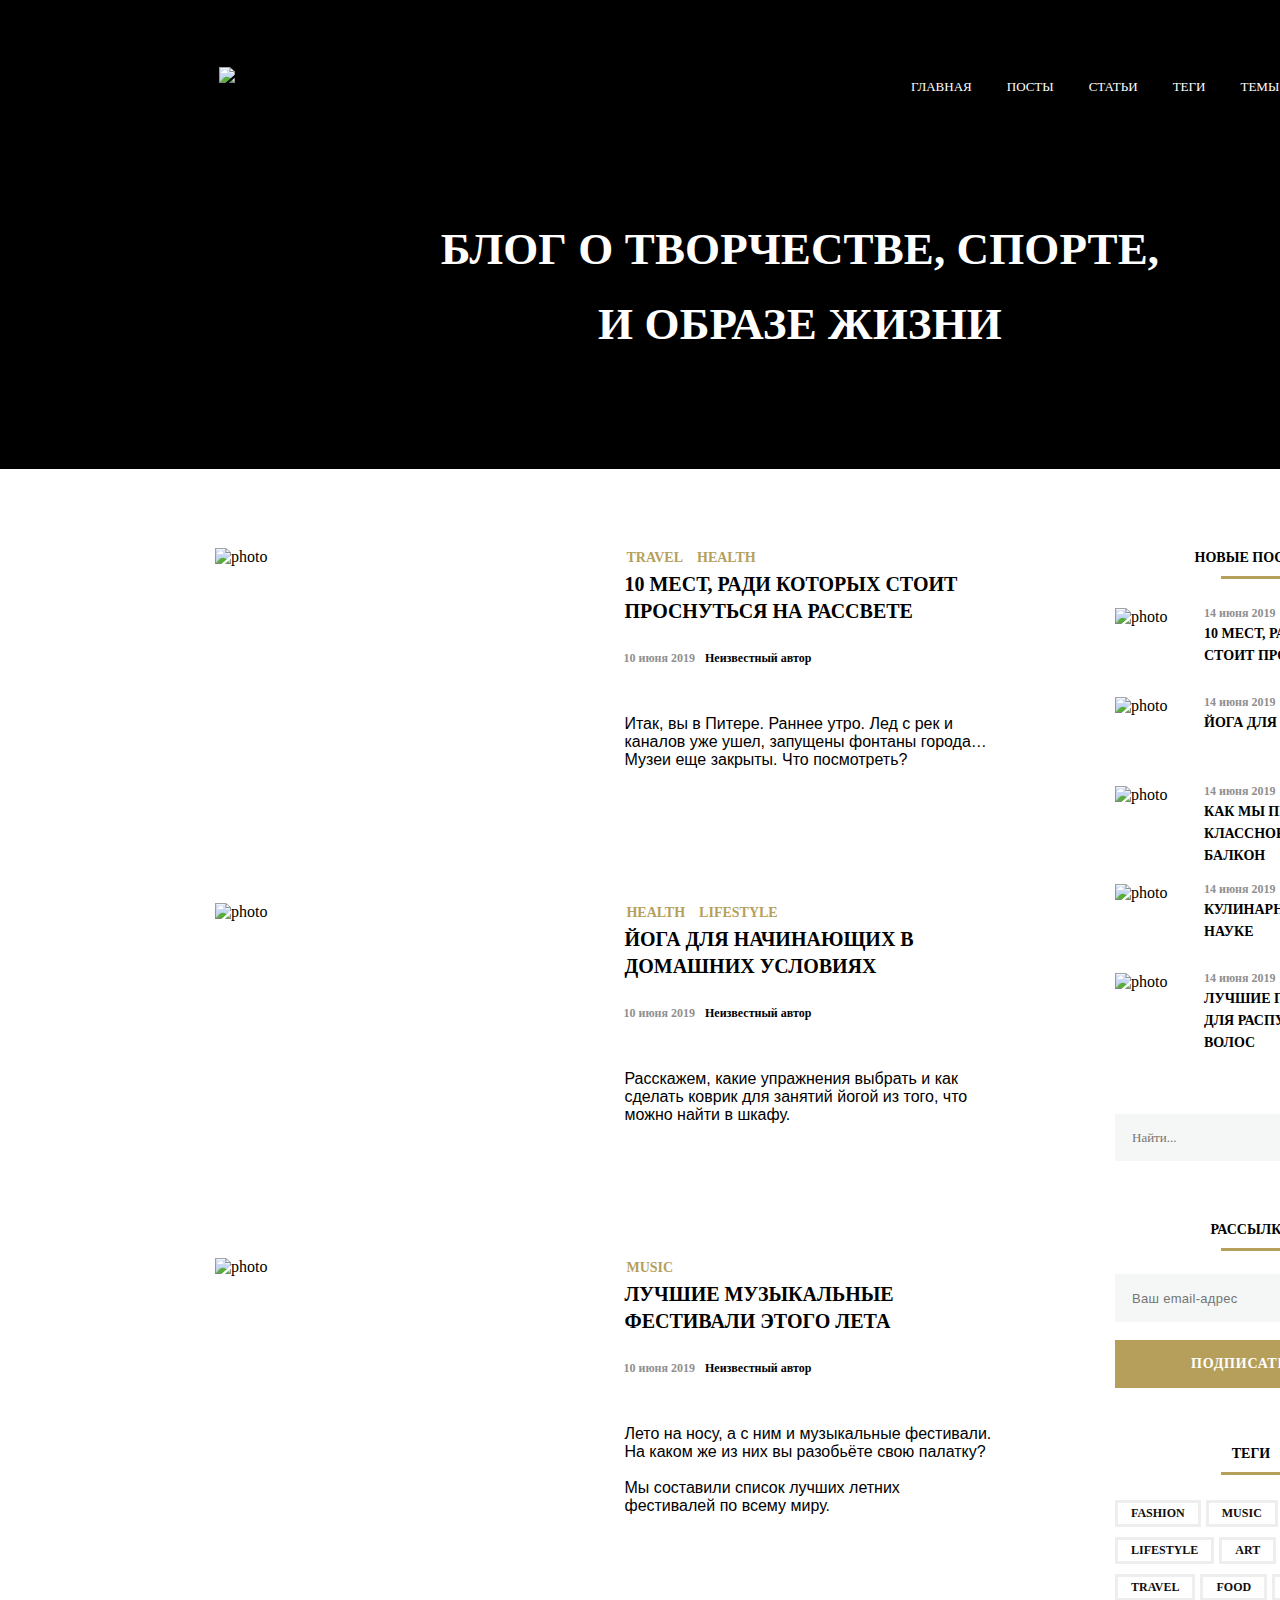
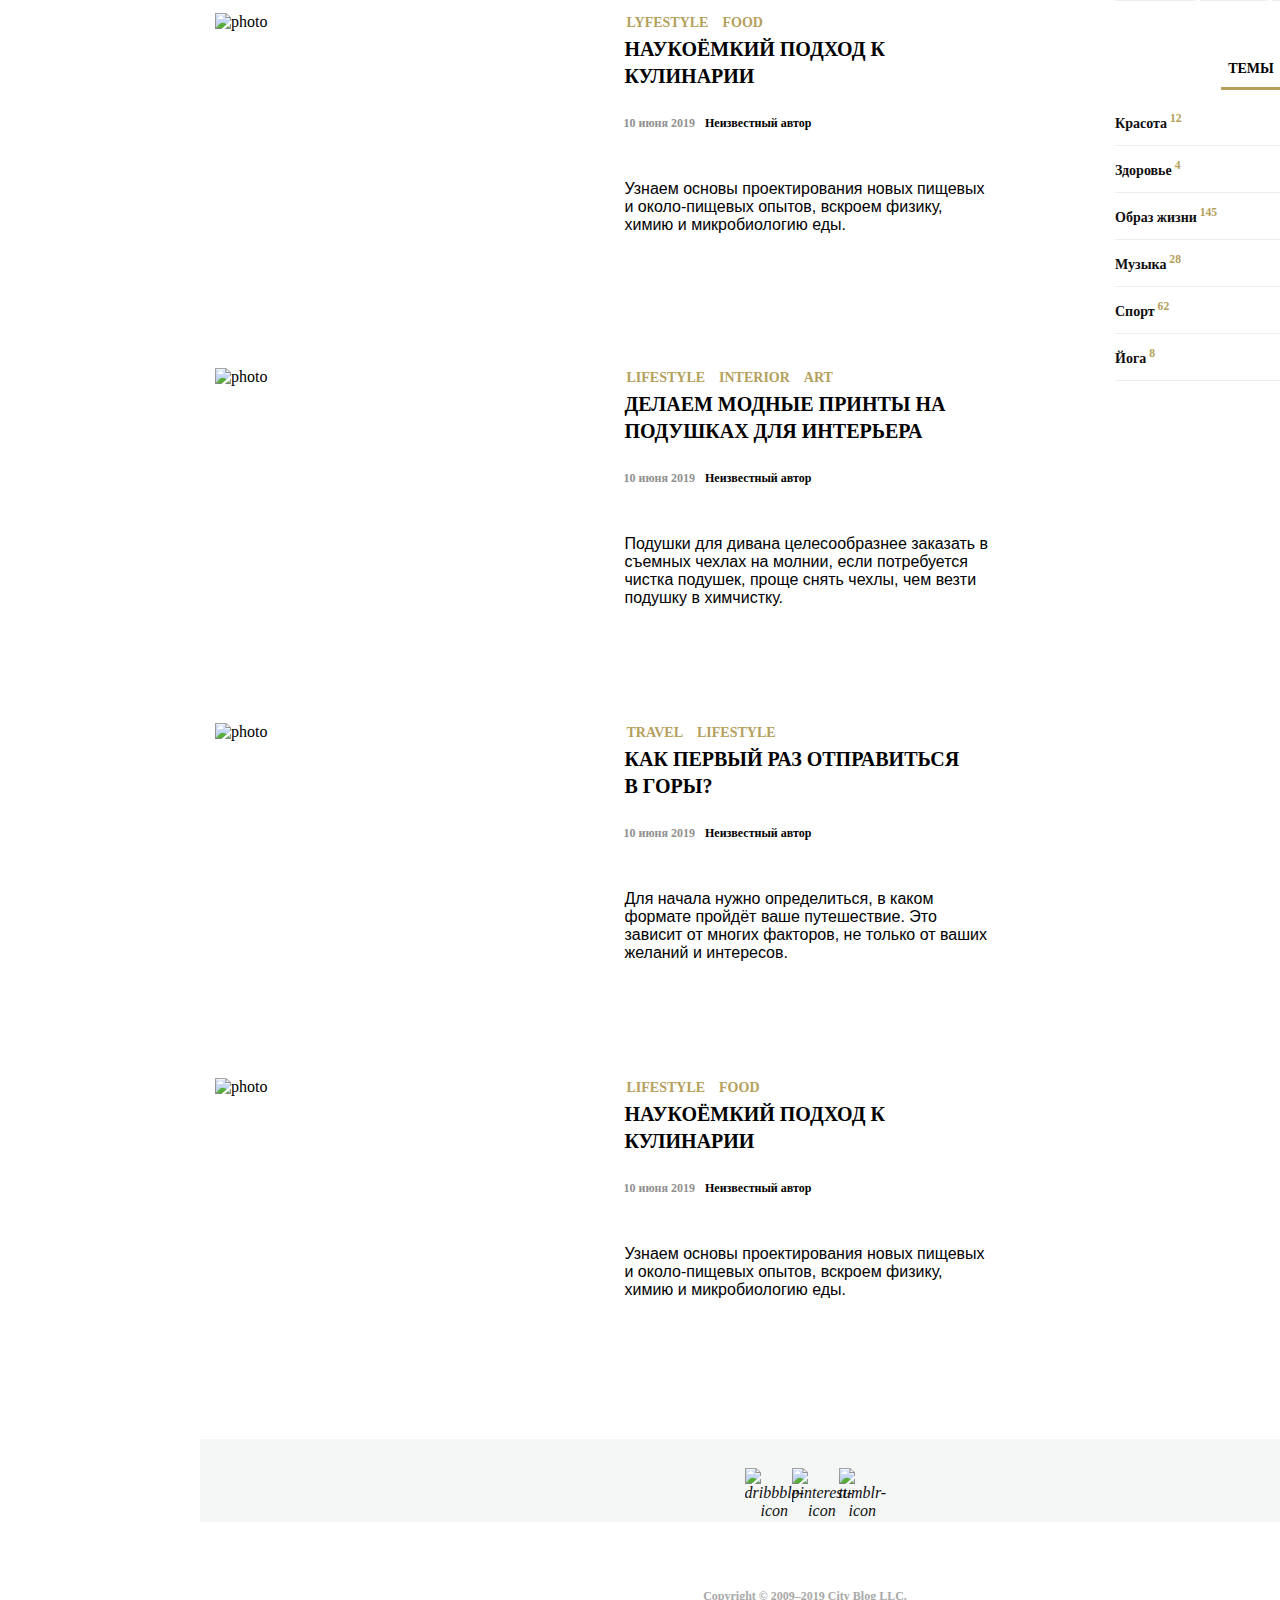
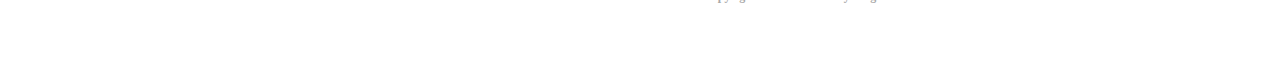
==== commit b5311624: "final job" ====
--- a/HTML from 0 till first/index.html
+++ b/HTML from 0 till first/index.html
@@ -46,6 +46,7 @@
           Блог о творчестве, спорте,<br />
           и образе жизни
         </h1>
+        </h1>
       </header>
       <section class="section">
         <main class="posts">
@@ -243,7 +244,7 @@
         </main>
         <aside class="aside">
           <section class="aside-container">
-            <h3 class="aside-title">Новые посты</h3>
+            <h2 class="aside-title">Новые посты</h2>
             <article class="aside-post">
               <img
                 src="https://netology-code.github.io/html-2-diploma/sources/images/2.jpg"
@@ -252,11 +253,11 @@
               />
               <div class="aside-post-content">
                 <time class="time">14 июня 2019</time>
-                <h4 class="article-title-aside">
+                <h3 class="article-title-aside">
                   <a href="#0" class="article-title-link-aside"
                     >10 мест, ради которых стоит проснуться</a
                   >
-                </h4>
+                </h3>
               </div>
             </article>
             <article class="aside-post">
@@ -267,11 +268,11 @@
               />
               <div class="aside-post-content">
                 <time class="time">14 июня 2019</time>
-                <h4 class="article-title-aside">
+                <h3 class="article-title-aside">
                   <a href="#0" class="article-title-link-aside"
                     >Йога для домашних</a
                   >
-                </h4>
+                </h3>
               </div>
             </article>
             <article class="aside-post">
@@ -282,11 +283,9 @@
               />
               <div class="aside-post-content">
                 <time class="time">14 июня 2019</time>
-                <h4 class="article-title-aside">
-                  <a href="#0" class="article-title-link-aside"
-                    >как мы превратили классное место в балкон</a
-                  >
-                </h4>
+                <h3 class="article-title-aside">
+                  <a href="#0" class="article-title-link-aside">как мы превратили классное место в балкон</a>
+                </h3>
               </div>
             </article>
             <article class="aside-post">
@@ -297,11 +296,11 @@
               />
               <div class="aside-post-content">
                 <time class="time">14 июня 2019</time>
-                <h4 class="article-title-aside">
+                <h3 class="article-title-aside">
                   <a href="#0" class="article-title-link-aside"
                     >Кулинарный подход к науке</a
                   >
-                </h4>
+                </h3>
               </div>
             </article>
             <article class="aside-post">
@@ -312,11 +311,11 @@
               />
               <div class="aside-post-content">
                 <time class="time">14 июня 2019</time>
-                <h4 class="article-title-aside">
+                <h3 class="article-title-aside">
                   <a href="#0" class="article-title-link-aside"
                     >лучшие прически для распущенных волос</a
                   >
-                </h4>
+                </h3>
               </div>
             </article>
           </section>
@@ -410,14 +409,17 @@
           <ul class="social-list">
             <li class="social-list-item">
               <a href="#0" class="social-list-link">
+                <span class="visually-hidden">Профиль компании в Дрибл</span>
                 <img
                   src="https://netology-code.github.io/html-2-diploma/sources/images/social/001-dribbble.svg"
                   alt="dribbble-icon"
                   class="social-list-icon"
+                  
               /></a>
             </li>
             <li class="social-list-item">
               <a href="#0" class="social-list-link">
+                <span class="visually-hidden">Профиль компании в Пинтерест</span>
                 <img
                   src="https://netology-code.github.io/html-2-diploma/sources/images/social/002-pinterest.svg"
                   alt="pinterest-icon"
@@ -426,6 +428,7 @@
             </li>
             <li class="social-list-item">
               <a href="#0" class="social-list-link">
+                <span class="visually-hidden">Профиль компании в Тамблере</span>
                 <img
                   src="https://netology-code.github.io/html-2-diploma/sources/images/social/003-tumblr.svg"
                   alt="tumblr-icon"
--- a/HTML from 0 till first/style.css
+++ b/HTML from 0 till first/style.css
@@ -41,41 +41,45 @@
 }
 .main {
   box-sizing: border-box;
-  width: 1600px;
+  min-width: 1600px;
   height: 445px;
+  margin: 0 auto;
+}
+
+.header {
+  box-sizing: border-box;
+  display: flex;
+  flex-direction: column;
+  margin-bottom: 25px;
+
   background-image: url(https://netology-code.github.io/html-2-diploma/sources/images/banner-bg.jpg);
-  /* background-size: cover; */
   background-repeat: no-repeat;
-  background-position: -44px -7px;
+  background-size: cover;
+  background-color: #000;
+  background-position: center center;
+  padding-bottom: 107px;
+  padding-top: 43px;
   position: relative;
-  z-index: 2;
-  margin: 0 auto;
-}
-.main::before {
-  box-sizing: border-box;
+}
+
+.header::before {
+  content: "";
   display: block;
-  content: " ";
-  width: 1578px;
-  min-height: 445px;
-  background-color: #000000;
+  width: 100%;
   position: absolute;
-  z-index: 1;
-  opacity: 0.6;
-}
-
-.header {
-  box-sizing: border-box;
-  display: flex;
-  flex-direction: column;
-  max-width: 1200px;
-  min-height: 450px;
-  margin: 0 auto;
+  top: 0;
+  left: 0;
+  right: 0;
+  bottom: 0;
+  background-color: rgba(0, 0, 0, 0.7);
 }
 
 .header-container {
   display: flex;
   flex-wrap: nowrap;
   justify-content: end;
+  width: 1230px;
+  margin: 0 auto;
   position: relative;
   z-index: 3;
 }
@@ -111,19 +115,20 @@
   box-sizing: border-box;
   margin-top: 24px;
   margin-left: 2px;
-  width: 179.95px;
+  width: 180px;
   height: 41px;
   padding-left: 2px;
 }
 
 .title {
+  width: 1170px;
+  margin: 0 auto;
   font-family: OpenSans;
   font-size: 45px;
   line-height: 75px;
   letter-spacing: 0.1px;
   text-transform: uppercase;
   margin-top: 104px;
-  margin-left: -30px;
   text-align: center;
   color: #fff;
   z-index: 3;
@@ -141,7 +146,7 @@
 .posts {
   width: 778px;
   min-height: 400px;
-  margin-left: 15px;
+  margin-left: 30px;
 }
 
 .post {
@@ -239,7 +244,7 @@
 .aside {
   width: 272px;
   min-height: 350px;
-  margin-right: 44px;
+  margin-right: 28px;
 }
 
 .aside-container {
@@ -275,8 +280,7 @@
   justify-content: space-between;
   width: 272px;
   min-height: 70px;
-  margin-top: 22px;
-  margin-bottom: 21px;
+  margin-top: 19px;
 }
 
 .aside-photo {
@@ -293,7 +297,7 @@
 }
 
 .article-title-aside {
-  margin: -9px 0 0 0px;
+  margin: -12px 0 0 0px;
 }
 
 .article-title-link-aside {
@@ -311,7 +315,7 @@
 }
 
 .search-container {
-  margin-top: 60px;
+  margin-top: 62px;
 }
 .search {
   display: flex;
@@ -322,7 +326,7 @@
   box-sizing: border-box;
   width: 220px;
   height: 47px;
-  padding: 10px 25px 10px 16px;
+  padding: 10px 25px 10px 15px;
   font-family: OpenSans;
   font-weight: 400;
   font-size: 13px;
@@ -500,24 +504,29 @@
 
 .social-list-item {
   margin-top: 29px;
-  margin-right: -4px;
+  margin-right: -33px;
   width: 20px;
   height: 20px;
 }
 
 .social-list-item:nth-child(2) {
-  margin-left: 31px;
+  margin-left: 60px;
 }
 
 .social-list-item:nth-child(3) {
-  margin-left: 29px;
+  margin-left: 60px;
+}
+
+.visually-hidden {
+  position: fixed;
+  transform: scale(0);
 }
 
 .copyright {
   display: inline-block;
   height: 54px;
   text-align: center;
-  margin: 69px 20px 40px 0;
+  margin: 67px 20px 40px 30px;
   font-family: OpenSans;
   font-weight: bold;
   font-size: 12px;
